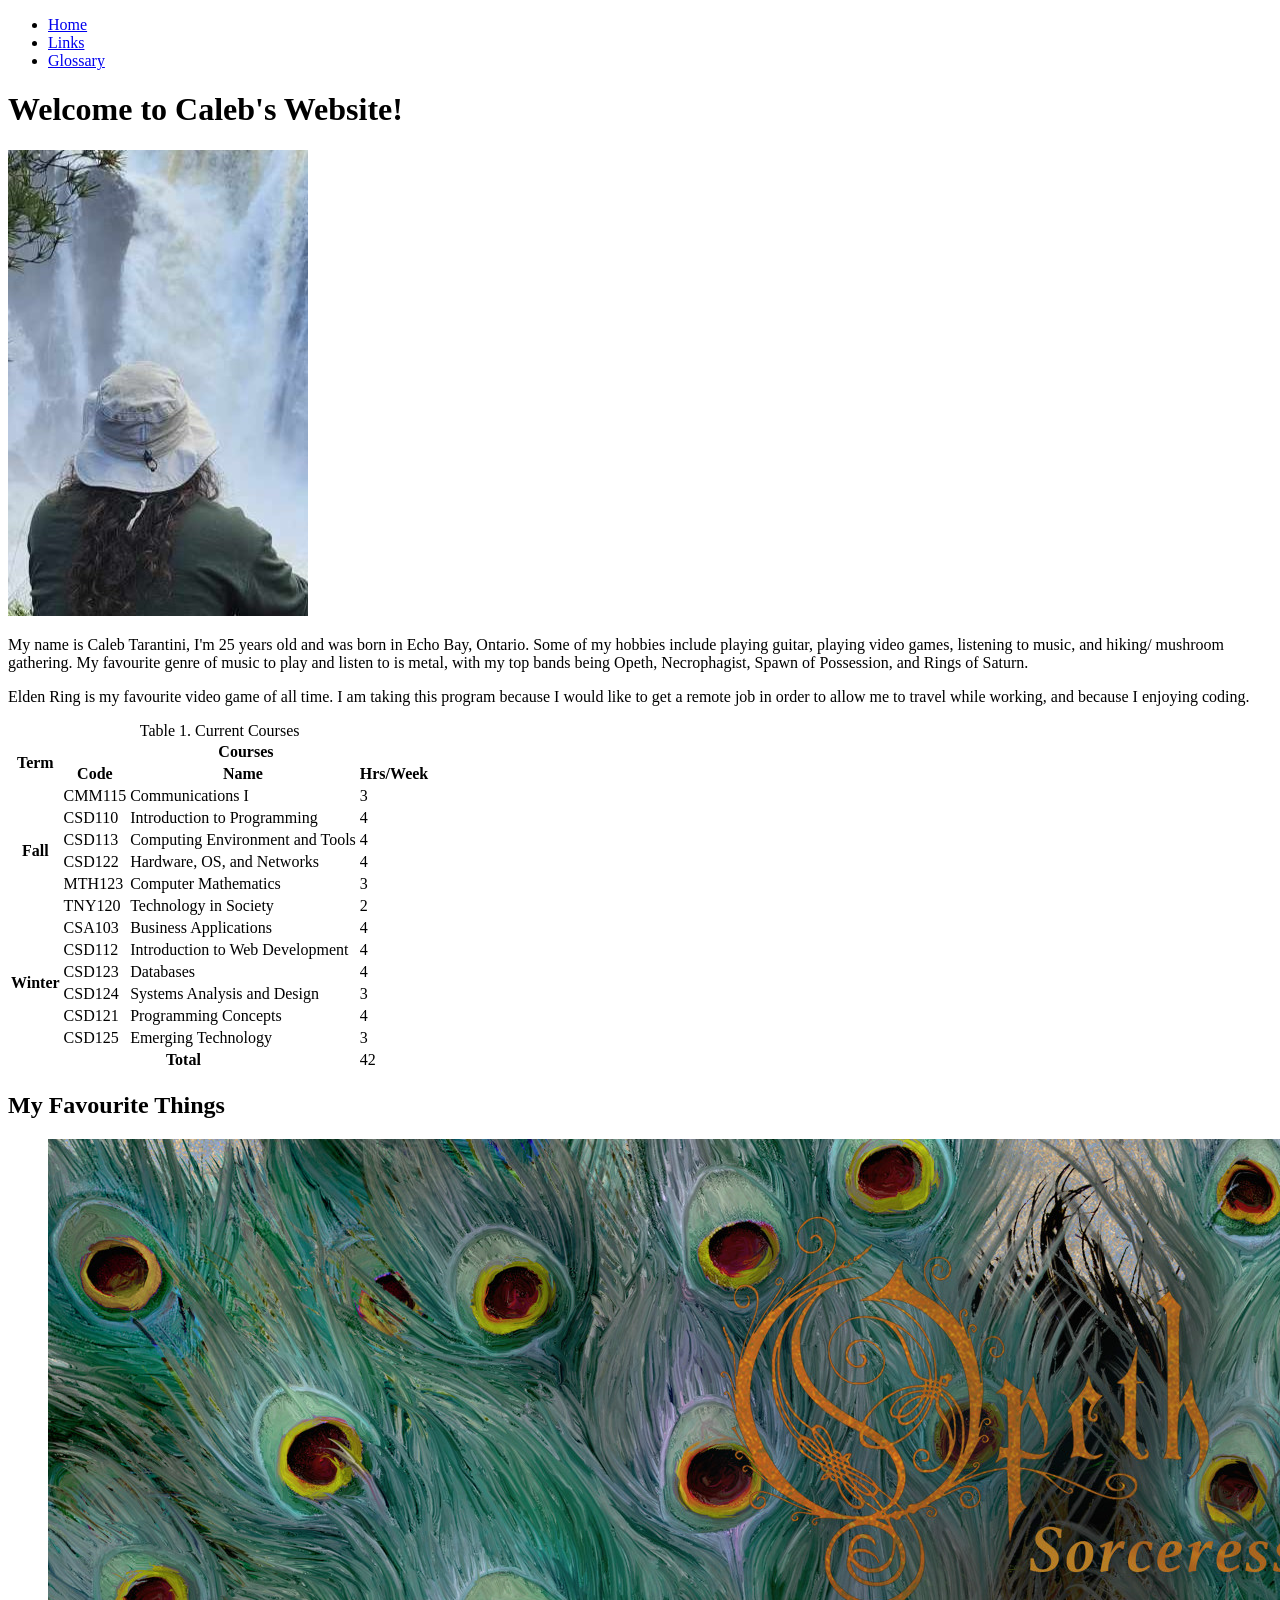
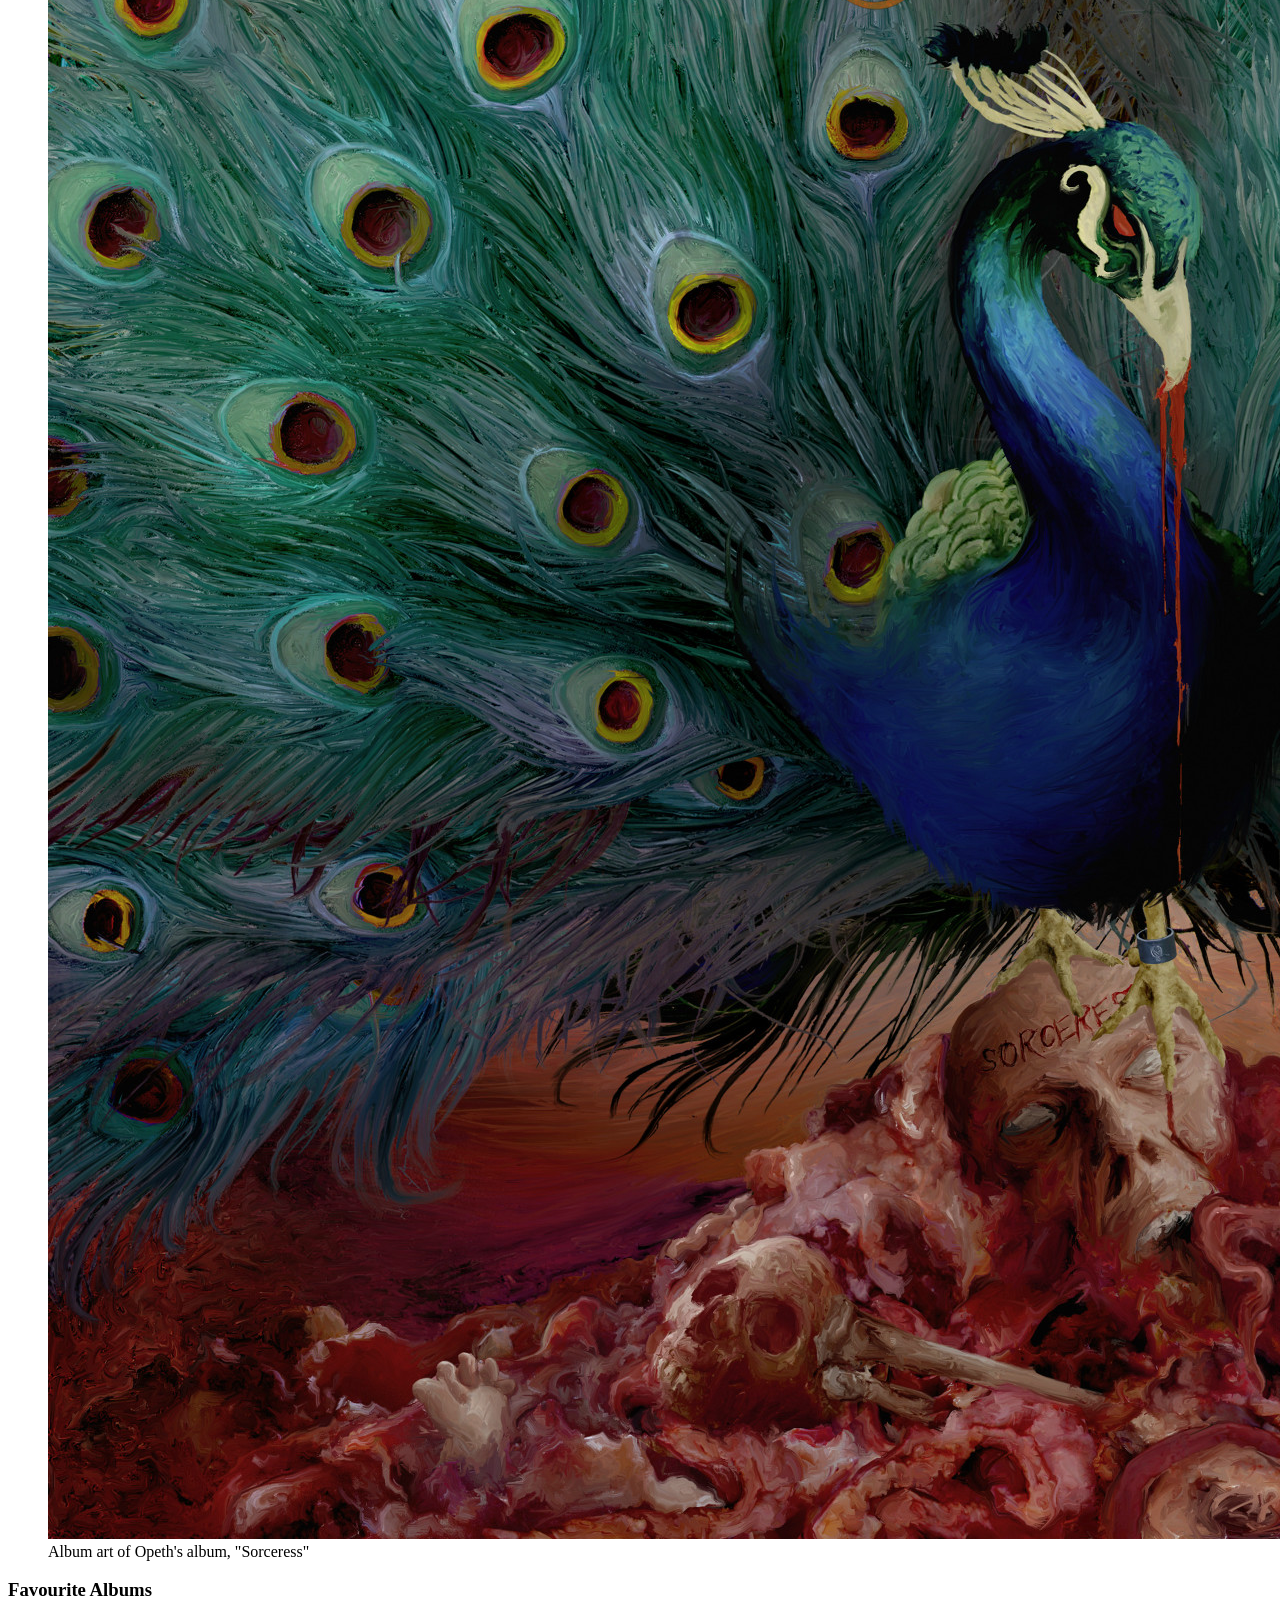
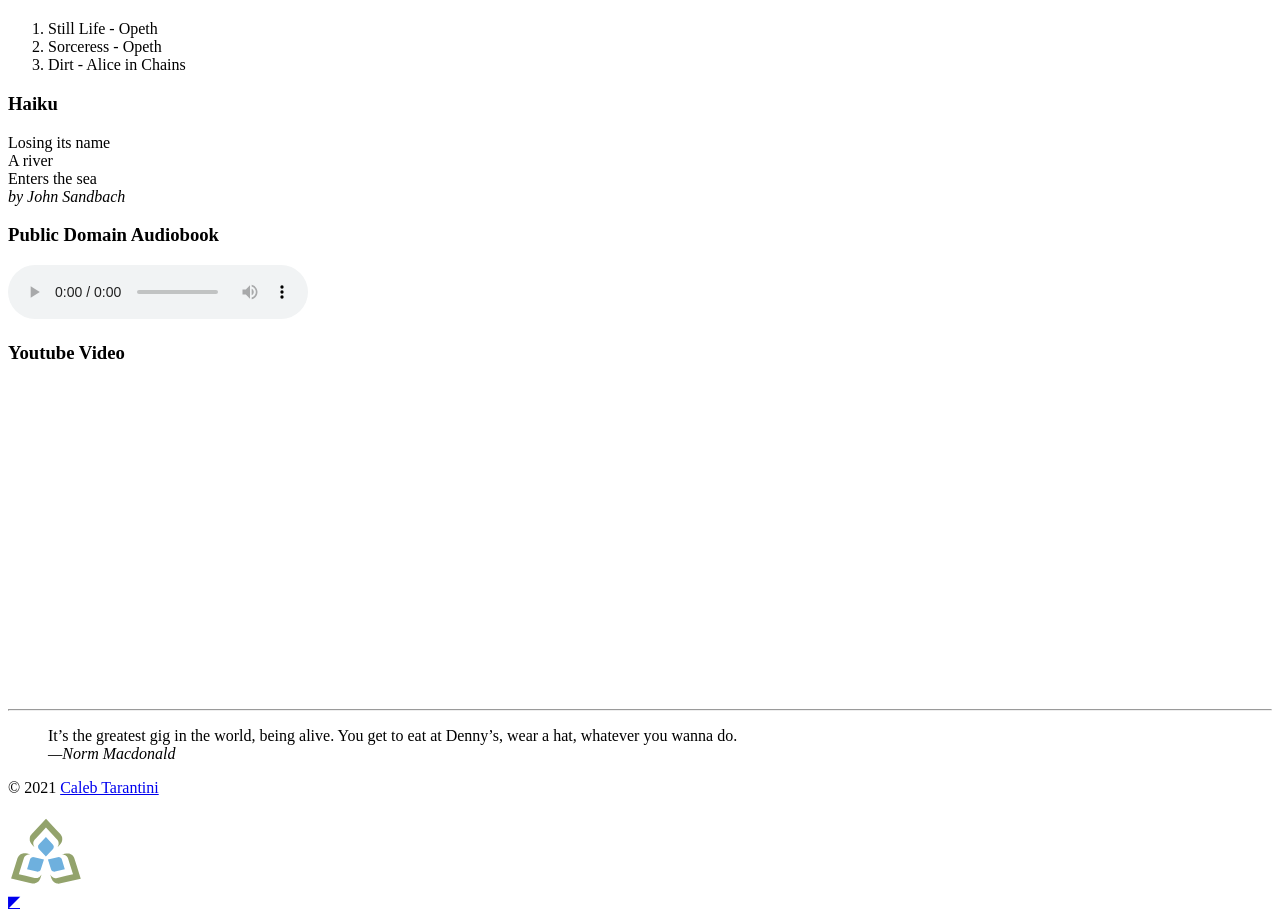
==== site/index.html @ 373f0208 "Lab 4 complete, branch was made off of lab-3 and will be compared to it" ====
<!DOCTYPE html>
<html lang="en">

<head>
    <meta charset="utf-8">
    <meta name="author" content="Caleb Tarantini">
    <meta name="description" content="This is a webpage I designed showing some of my favourite things.">
    <title>CSD112</title>
    <link rel="icon" type="image/png" href="my-favicon/favicon-96x96.png" sizes="96x96" />
    <link rel="icon" type="image/svg+xml" href="my-favicon/favicon.svg" />
    <link rel="shortcut icon" href="my-favicon/favicon.ico" />
    <link rel="icon" type="image/x-icon" href="my-favicon/favicon.ico" />
    <link rel="apple-touch-icon" sizes="180x180" href="my-favicon/apple-touch-icon.png" />
    <link rel="manifest" href="my-favicon/site.webmanifest" />
</head>

<body>
    <div class=width-wrap>
        <header id="top">
            <nav>
                <ul>
                    <li><a href="index.html">Home</a></li>
                    <li><a href="links.html">Links</a></li>
                    <li><a href="glossary.html">Glossary</a></li>
                </ul>
            </nav>
        </header>

        <main>

            <h1>Welcome to Caleb's Website!</h1>

            <a href="images/PictureOfMe.jpeg">
                <img src="images/150PThumbnail.jpeg" alt="Image of me at a waterfall 1"
                    sizes="(max-width:500px) 150px, 300px"
                    srcset="images/150PThumbnail.jpeg 150w, images/300PThumbnail.jpeg 300w"
                    alt="Image of me at a waterall 2">
            </a>

            <p>My name is Caleb Tarantini, I'm 25 years old and was born in Echo Bay, Ontario.
                Some of my hobbies include playing guitar, playing video games, listening to music, and hiking/ mushroom
                gathering.
                My favourite genre of music to play and listen to is metal, with my top bands being Opeth, Necrophagist,
                Spawn of Possession, and Rings of Saturn.
            </p>

            <p>Elden Ring is my favourite video game of all time.
                I am taking this program because I would like to get a remote job in order to allow me to travel while
                working, and because I enjoying coding.
            </p>
            <!--Found Me!-->

            <table>
                <caption>Table 1. Current Courses</caption>
                <thead>
                    <tr>
                        <th scope="col" rowspan="2">Term</th>
                        <th scope="colgroup" colspan="3">Courses</th>
                    </tr>
                    <tr>
                        <th scope="col">Code</th>
                        <th scope="col">Name</th>
                        <th scope="col">Hrs/Week</th>
                    </tr>
                </thead>
                <tbody>
                    <tr>
                        <th scope="rowgroup" rowspan="6">Fall</th>
                        <td>CMM115</td>
                        <td>Communications I</td>
                        <td>3</td>
                    </tr>
                    <tr>
                        <td>CSD110</td>
                        <td>Introduction to Programming</td>
                        <td>4</td>
                    </tr>
                    <tr>
                        <td>CSD113</td>
                        <td>Computing Environment and Tools</td>
                        <td>4</td>
                    </tr>
                    <tr>
                        <td>CSD122</td>
                        <td>Hardware, OS, and Networks</td>
                        <td>4</td>
                    </tr>
                    <tr>
                        <td>MTH123</td>
                        <td>Computer Mathematics</td>
                        <td>3</td>
                    </tr>
                    <tr>
                        <td>TNY120</td>
                        <td>Technology in Society</td>
                        <td>2</td>
                    </tr>
                    <tr>
                        <th scope="rowgroup" rowspan="6">Winter</th>
                        <td>CSA103</td>
                        <td>Business Applications</td>
                        <td>4</td>
                    </tr>
                    <tr>
                        <td>CSD112</td>
                        <td>Introduction to Web Development</td>
                        <td>4</td>
                    </tr>
                    <tr>
                        <td>CSD123</td>
                        <td>Databases</td>
                        <td>4</td>
                    </tr>
                    <tr>
                        <td>CSD124</td>
                        <td>Systems Analysis and Design</td>
                        <td>3</td>
                    </tr>
                    <tr>
                        <td>CSD121</td>
                        <td>Programming Concepts</td>
                        <td>4</td>
                    </tr>
                    <tr>
                        <td>CSD125</td>
                        <td>Emerging Technology</td>
                        <td>3</td>
                    </tr>
                </tbody>

                <tfoot>
                    <tr>
                        <th colspan="3">Total</th>
                        <td>42</td>
                    </tr>
                </tfoot>

            </table>

            <h2>My Favourite Things</h2>

            <figure>
                <a href="https://www.opeth.com/releases/albums">
                    <img src="images/logo.jpg" alt="Sorceress album by Opeth" />
                </a>
                <figcaption>
                    Album art of Opeth's album, "Sorceress"
                </figcaption>
            </figure>

            <h3>Favourite Albums</h3>

            <ol>
                <li>Still Life - Opeth</li>
                <li>Sorceress - Opeth</li>
                <li>Dirt - Alice in Chains</li>
            </ol>

            <h3>Haiku</h3>

            <p>
                Losing its name<br />
                A river<br />
                Enters the sea<br />
                <cite>
                    by
                    <span class="author">
                        John Sandbach
                    </span>
                </cite>
            </p>

            <h3>Public Domain Audiobook</h3>

            <audio
                src="https://ia600209.us.archive.org/11/items/adventures_sherlock_holmes_rg_librivox/adventuresholmes_01_doyle.mp3"
                controls>
                <a
                    href="https://ia600209.us.archive.org/11/items/adventures_sherlock_holmes_rg_librivox/adventuresholmes_01_doyle.mp3">Adventures
                    of Sherlock Holmes-Download</a>
            </audio>

            <h3>Youtube Video</h3>


            <iframe width="560" height="315" src="https://www.youtube.com/embed/O9wG5jGP32M?si=hKpBeuLl8uztih8H"
                title="YouTube video player" frameborder="0"
                allow="accelerometer; autoplay; clipboard-write; encrypted-media; gyroscope; picture-in-picture; web-share"
                referrerpolicy="strict-origin-when-cross-origin" allowfullscreen>
            </iframe>


        </main>

        <footer>
            <hr />
            <blockquote>It’s the greatest gig in the world, being alive. You get to eat at Denny’s, wear a hat, whatever
                you wanna do.<br />
                <cite>
                    &mdash;<span class="author">Norm Macdonald</span>
                </cite>
            </blockquote>

            <p>&copy; 2021 <a href="mailto:calebtarantini@gmail.com?subject=Message%20from%20CSD112%20Website">Caleb
                    Tarantini</a></p>
            <picture>
                <source type="image/svg+xml" srcset="images/sc-logo/sc-logo.svg">
                <img src="images/sc-logo/sc-logo.png" width="75" alt="Sault College logo 2"
                    srcset="images/sc-logo/sc-logo.png, images/sc-logo/sc-logo_105.png 1.5x, images/sc-logo/sc-logo_140.png 2x"
                    alt="Sault College logo 3">
            </picture>

        </footer>

        <a href="top" title="Back to top">◤</a>

    </div>
</body>

</html>
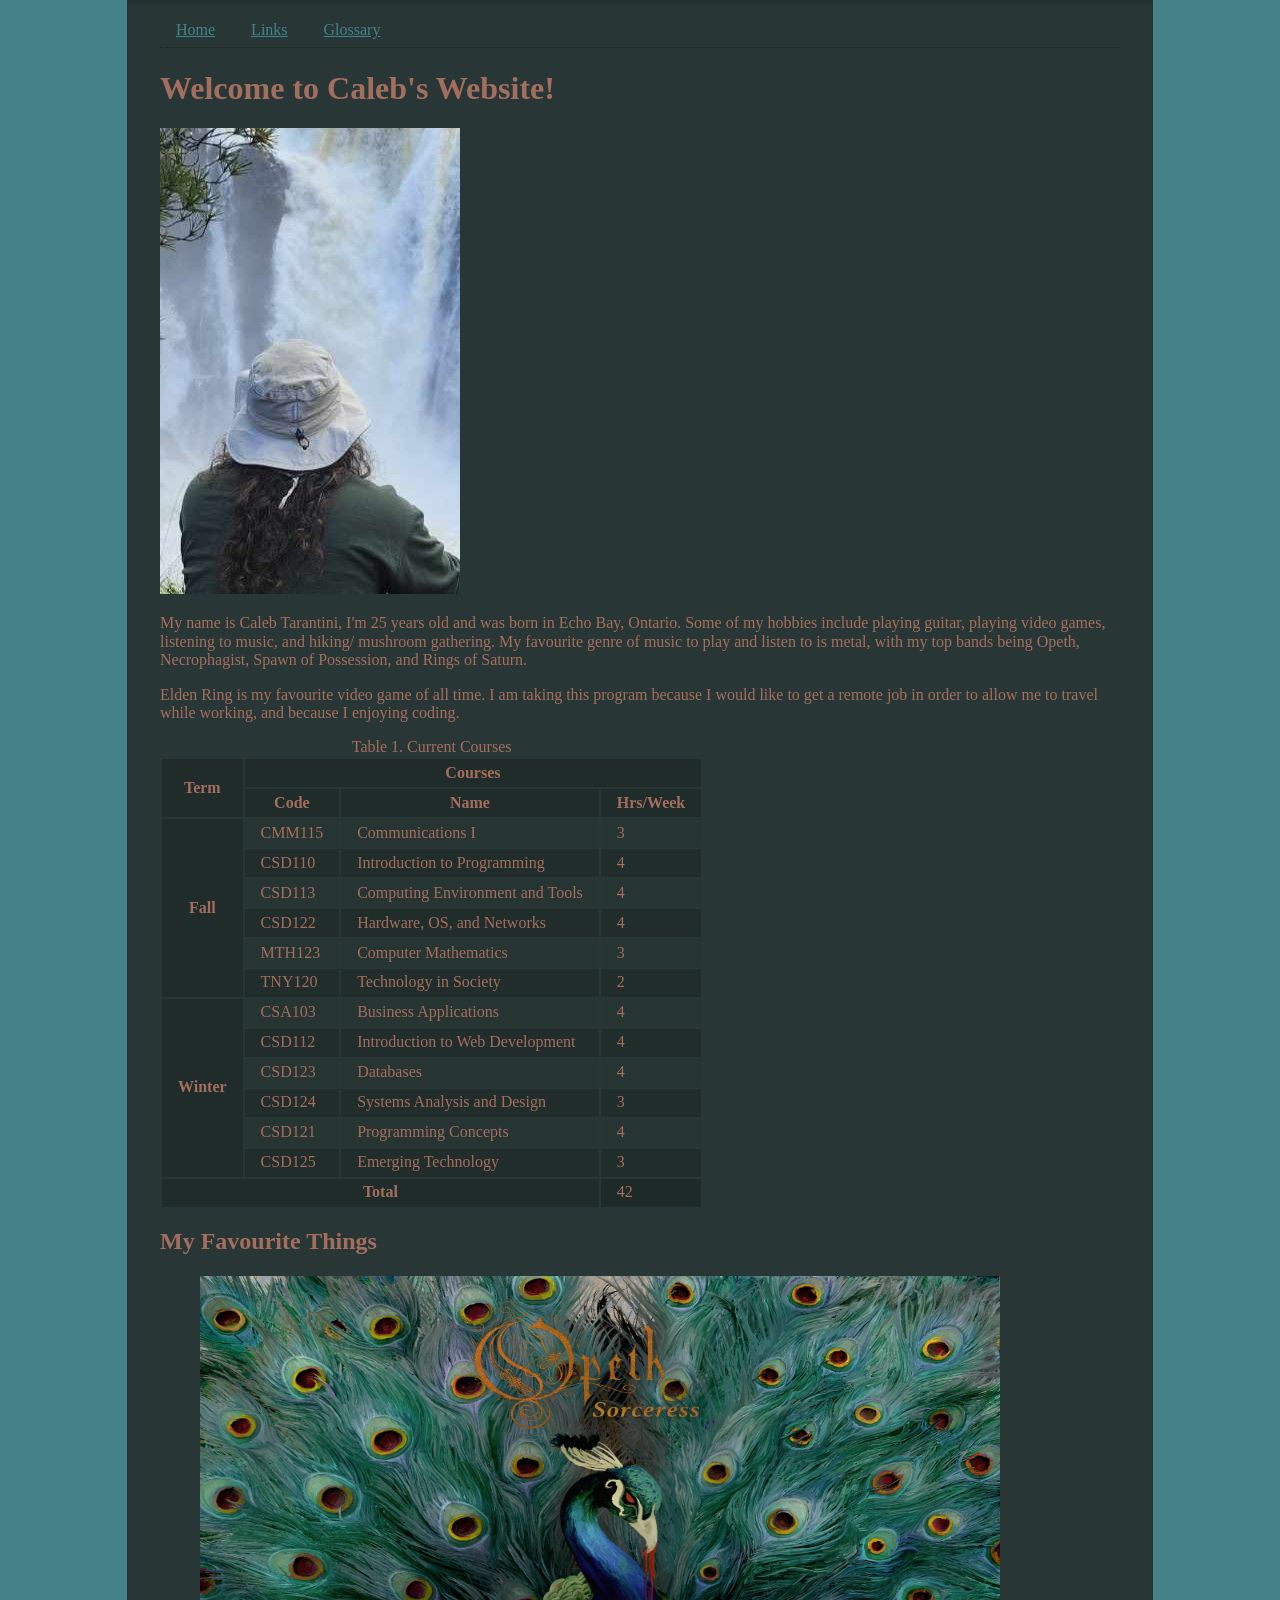
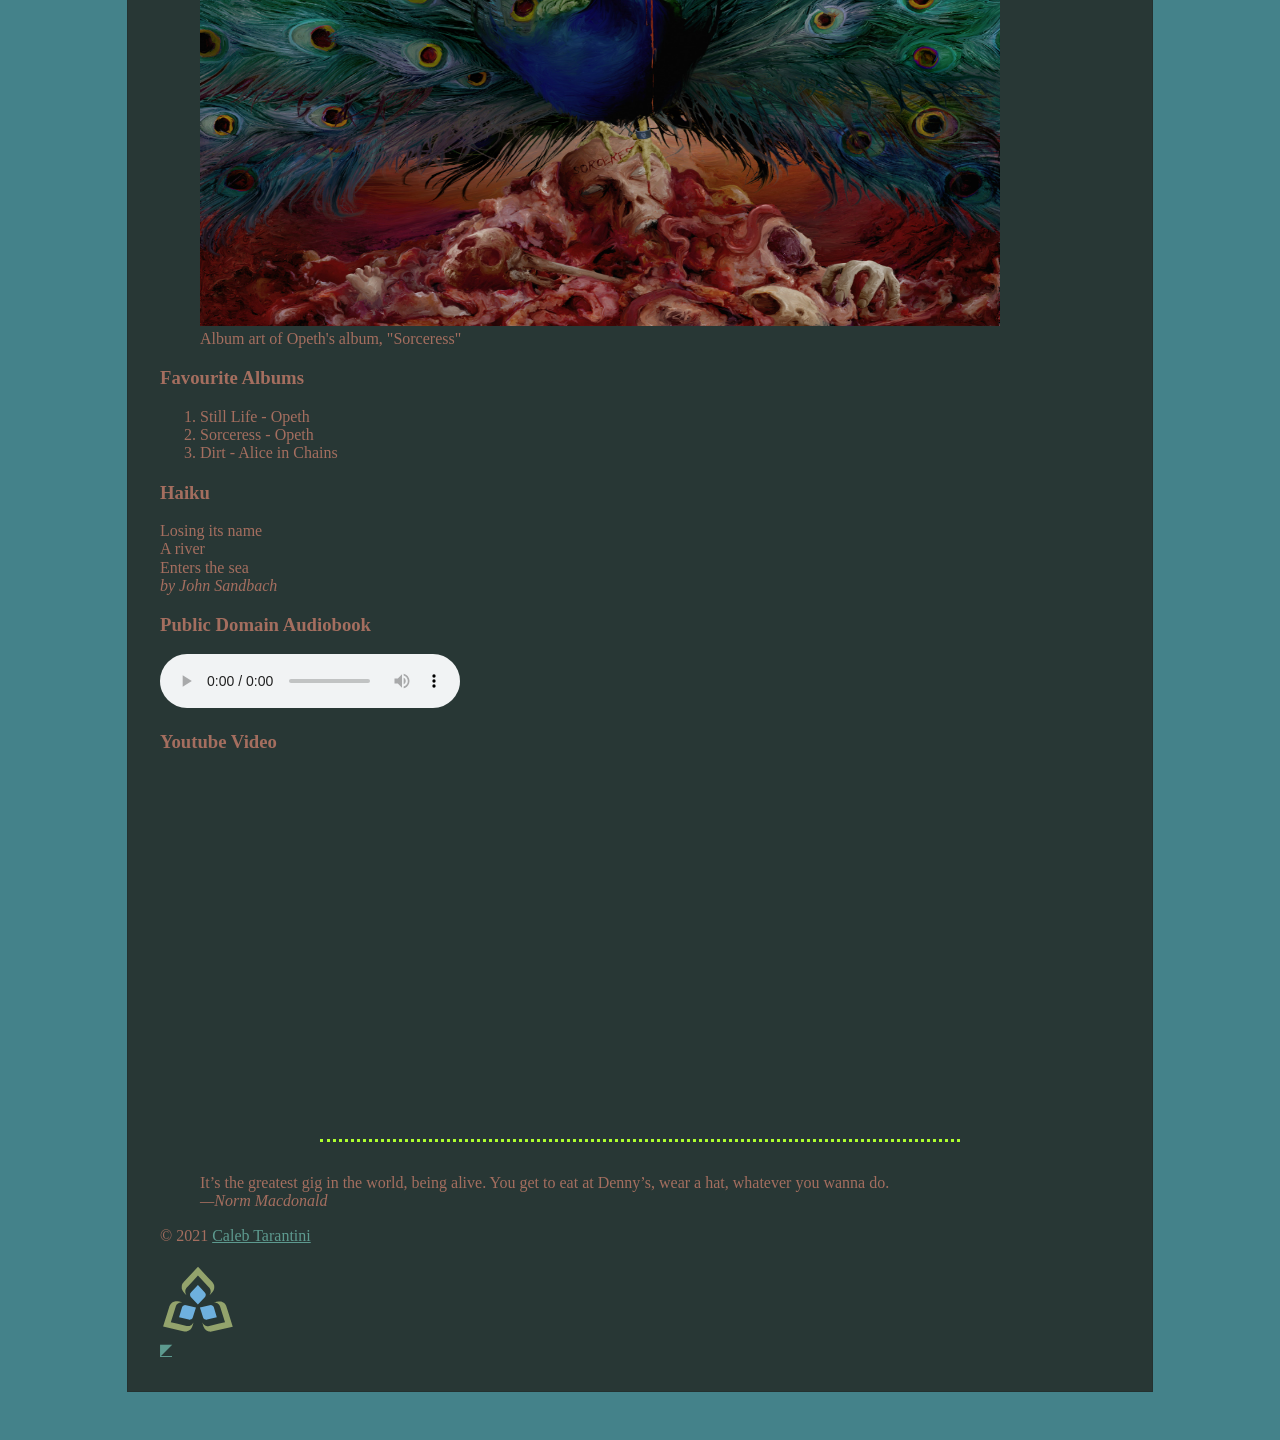
==== commit 5b355b81: "Lab 5 complete, all changes committed" ====
--- a/site/index.html
+++ b/site/index.html
@@ -1,5 +1,6 @@
 <!DOCTYPE html>
 <html lang="en">
+
 
 <head>
     <meta charset="utf-8">
@@ -12,6 +13,8 @@
     <link rel="icon" type="image/x-icon" href="my-favicon/favicon.ico" />
     <link rel="apple-touch-icon" sizes="180x180" href="my-favicon/apple-touch-icon.png" />
     <link rel="manifest" href="my-favicon/site.webmanifest" />
+    <link rel="stylesheet" href="styles/main.css">
+    <link rel="stylesheet" href="styles/normalize.css">
 </head>
 
 <body>
@@ -141,7 +144,7 @@
 
             <figure>
                 <a href="https://www.opeth.com/releases/albums">
-                    <img src="images/logo.jpg" alt="Sorceress album by Opeth" />
+                    <img src="images/logo.jpg" alt="Sorceress album by Opeth" style="width:800px;height:650px" />
                 </a>
                 <figcaption>
                     Album art of Opeth's album, "Sorceress"
@@ -193,7 +196,7 @@
         </main>
 
         <footer>
-            <hr />
+            <hr>
             <blockquote>It’s the greatest gig in the world, being alive. You get to eat at Denny’s, wear a hat, whatever
                 you wanna do.<br />
                 <cite>
--- a/site/styles/main.css
+++ b/site/styles/main.css
@@ -0,0 +1,136 @@
+html {
+    box-sizing: border-box;
+}
+
+#top {
+    border-top: 4px solid rgba(0, 0, 0, 0.1);
+    margin-left: -2em;
+    margin-right: -2em;
+}
+
+#top nav {
+    border-bottom: 1px dotted rgba(0, 0, 0, 0.3);
+    margin-left: 2em;
+    margin-right: 2em;
+}
+
+#top nav ul {
+    margin: 0;
+    padding: 0;
+}
+
+#top nav ul li {
+    display: inline;
+}
+
+#top nav a {
+    border-top: 4px solid transparent;
+    display: inline-block;
+    padding: 1em;
+    padding-bottom: 0.5em;
+    margin-top: -4px;
+}
+
+#top nav a:hover {
+    border-top: 4px solid greenyellow;
+}
+
+.width-wrap {
+    max-width: 960px;
+    margin-left: auto;
+    margin-right: auto;
+    padding-left: 2em;
+    padding-right: 2em;
+    padding-bottom: 2em;
+    margin-bottom: 3em;
+    border: 1px solid rgba(0, 0, 0, 0.1);
+    background-color: #283735;
+    color: #A46E5F;
+}
+
+.width-wrap no-border {
+    border-top: none;
+}
+
+hr {
+    border: none;
+    width: 50vw;
+    min-width: 300px;
+    max-width: 890px;
+    margin-top: 3em;
+    margin-bottom: 2em;
+    border-bottom: 3px dotted greenyellow;
+}
+
+dt:after {
+    content: ":";
+}
+
+body {
+    background-color: #44828a;
+}
+
+a {
+    color: #5D9A8F
+}
+
+header a {
+    color: #44828a;
+}
+
+::selection {
+    background-color: black;
+}
+
+table th {
+    padding-top: 0.3em;
+    padding-bottom: 0.3em;
+    padding-left: 1em;
+    padding-right: 1em;
+}
+
+table td {
+    padding-top: 0.3em;
+    padding-bottom: 0.3em;
+    padding-left: 1em;
+    padding-right: 1em;
+    background-color: rgba(0, 0, 0, 0.05);
+}
+
+table thead {
+    background-color: rgba(0, 0, 0, 0.2);
+}
+
+table tbody th {
+    background-color: rgba(0, 0, 0, 0.2);
+}
+
+table tfoot {
+    background-color: rgba(0, 0, 0, 0.2);
+}
+
+table tbody tr:nth-child(even) {
+    background-color: rgba(0, 0, 0, 0.15);
+}
+
+label {
+    display: block;
+}
+
+fieldset ul li label {
+    display: inline;
+}
+
+#send_button {
+    border: none;
+    padding-top: 1em;
+    padding-bottom: 1em;
+    padding-left: 3em;
+    padding-right: 3em;
+    background-color: bisque;
+    color: firebrick;
+}
+
+input:user-invalid {
+    background-color: red;
+}
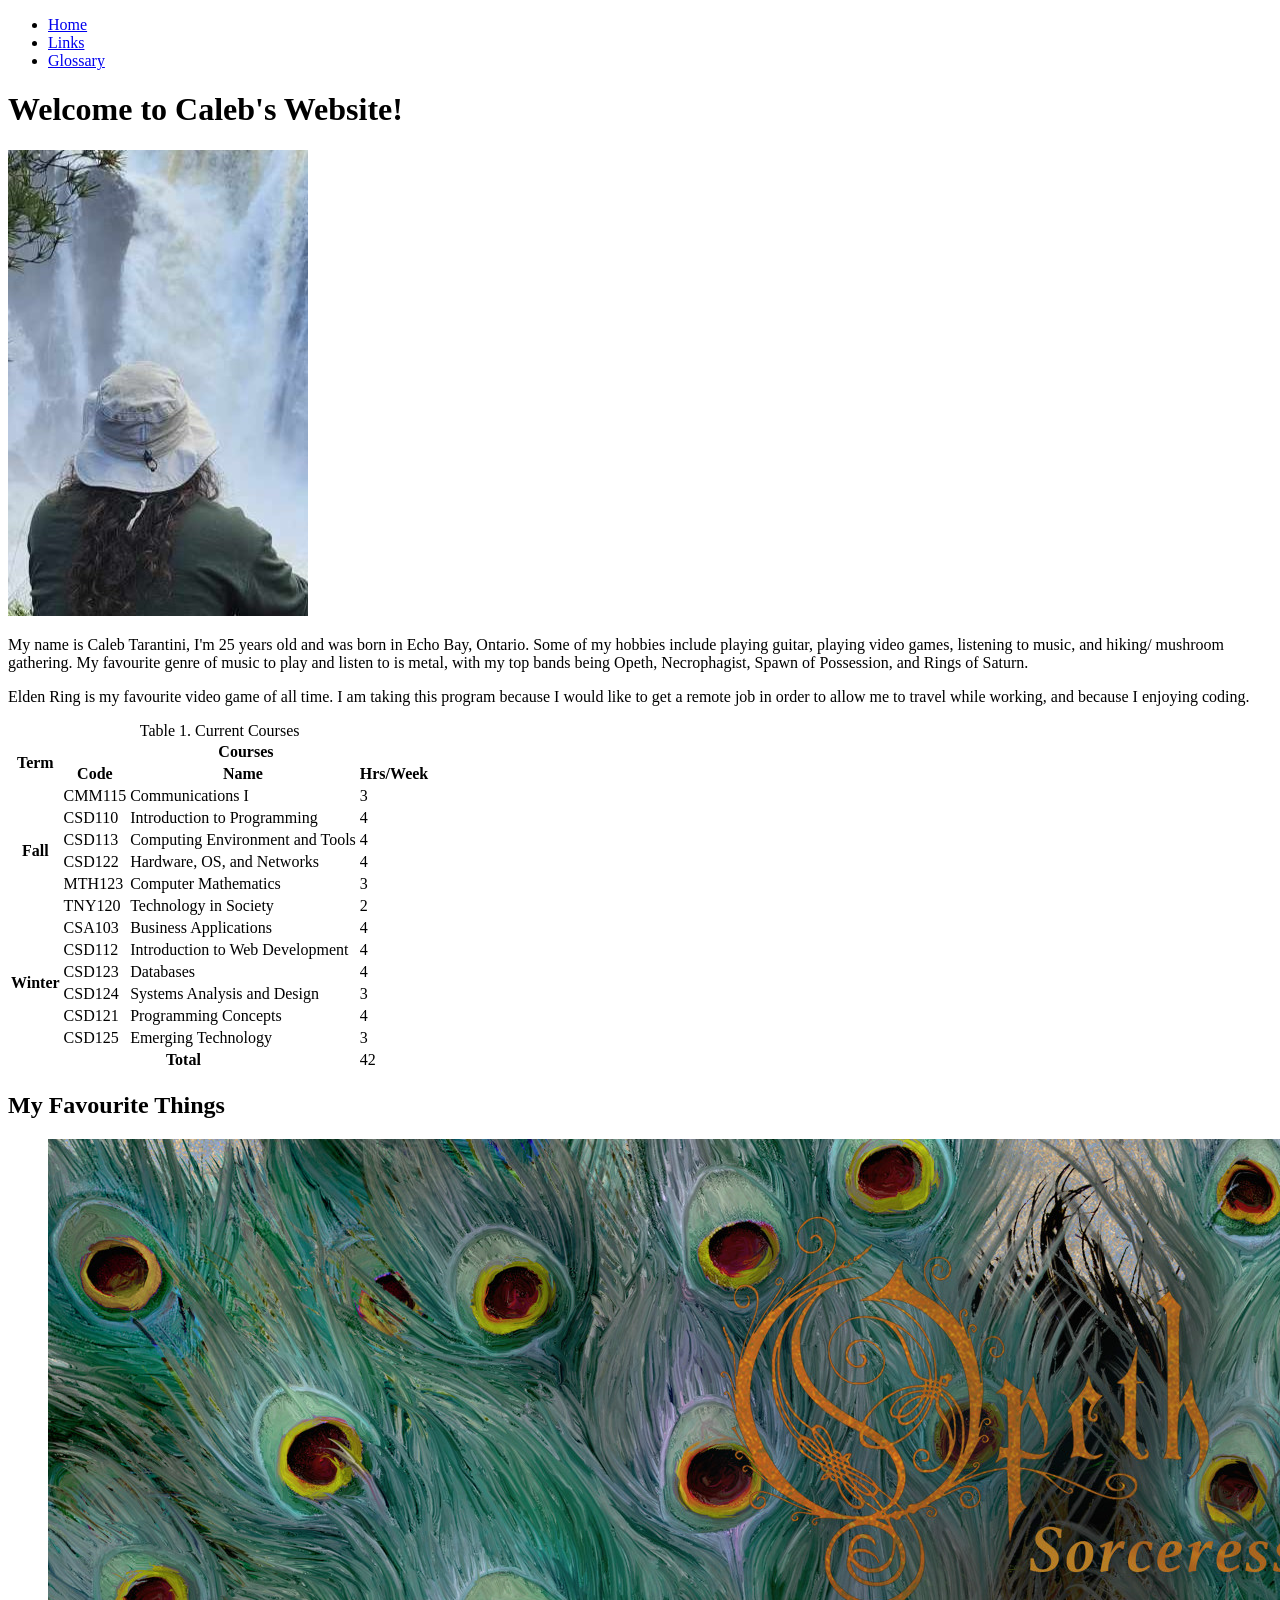
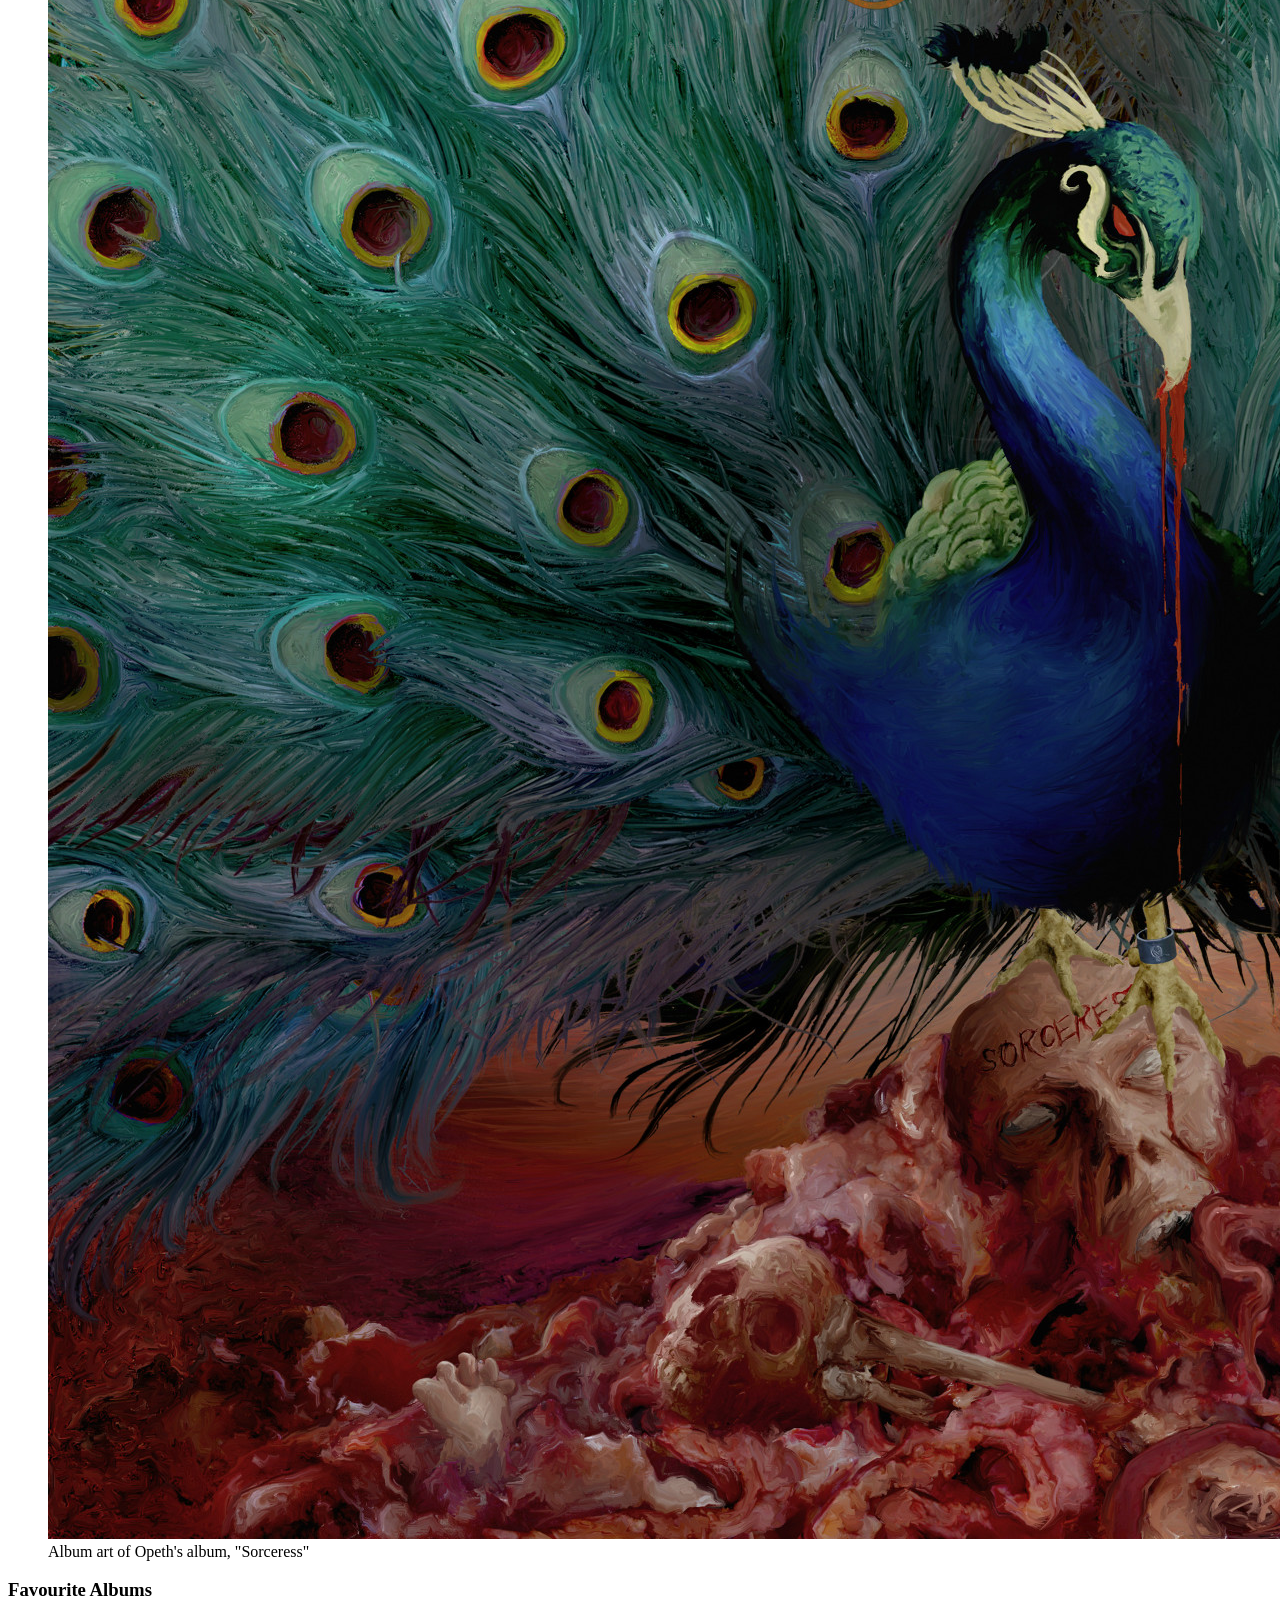
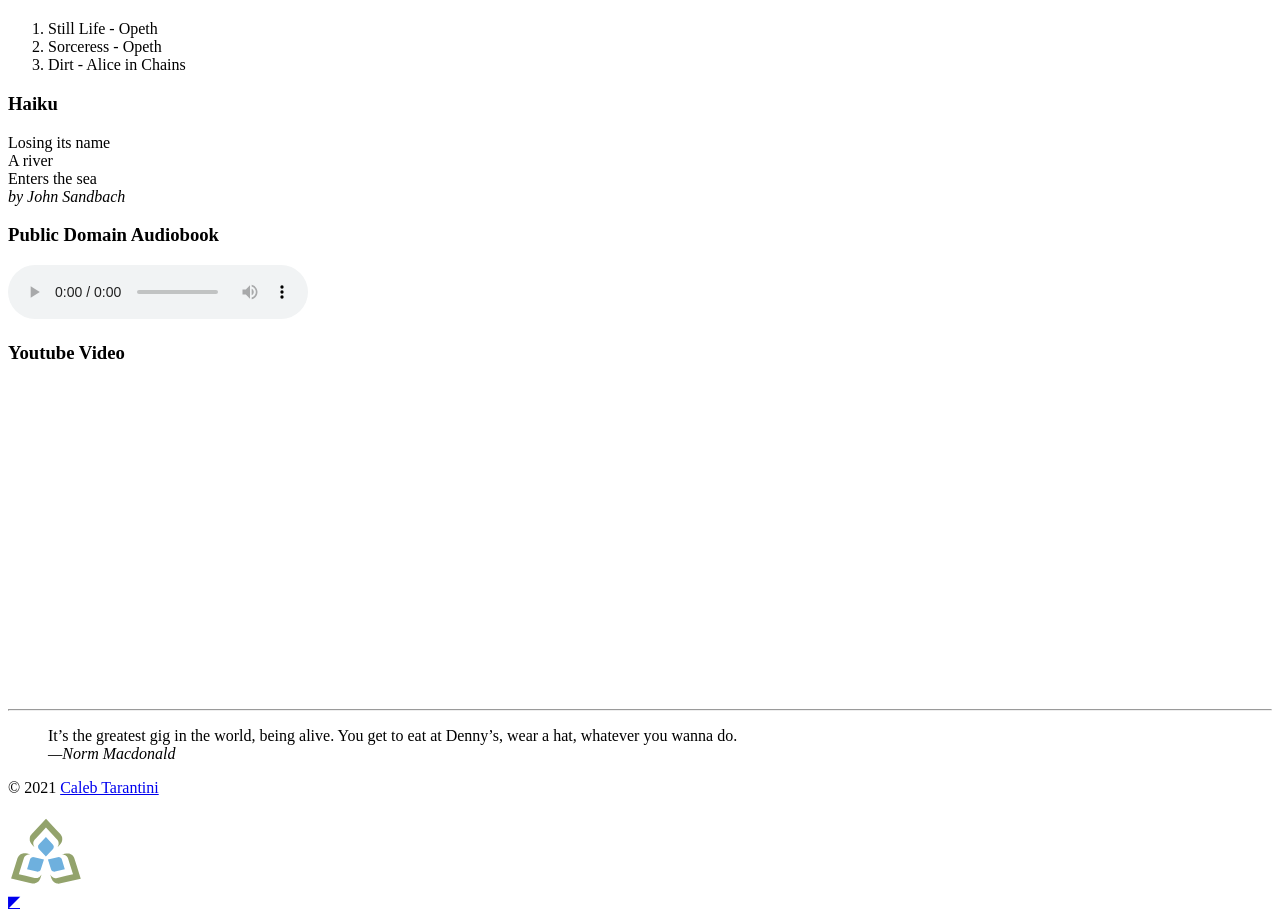
==== commit d6403198: "Lab4 corrections" ====
--- a/site/index.html
+++ b/site/index.html
@@ -1,6 +1,5 @@
 <!DOCTYPE html>
 <html lang="en">
-
 
 <head>
     <meta charset="utf-8">
@@ -13,8 +12,6 @@
     <link rel="icon" type="image/x-icon" href="my-favicon/favicon.ico" />
     <link rel="apple-touch-icon" sizes="180x180" href="my-favicon/apple-touch-icon.png" />
     <link rel="manifest" href="my-favicon/site.webmanifest" />
-    <link rel="stylesheet" href="styles/main.css">
-    <link rel="stylesheet" href="styles/normalize.css">
 </head>
 
 <body>
@@ -53,98 +50,100 @@
             </p>
             <!--Found Me!-->
 
-            <table>
-                <caption>Table 1. Current Courses</caption>
-                <thead>
-                    <tr>
-                        <th scope="col" rowspan="2">Term</th>
-                        <th scope="colgroup" colspan="3">Courses</th>
-                    </tr>
-                    <tr>
-                        <th scope="col">Code</th>
-                        <th scope="col">Name</th>
-                        <th scope="col">Hrs/Week</th>
-                    </tr>
-                </thead>
-                <tbody>
-                    <tr>
-                        <th scope="rowgroup" rowspan="6">Fall</th>
-                        <td>CMM115</td>
-                        <td>Communications I</td>
-                        <td>3</td>
-                    </tr>
-                    <tr>
-                        <td>CSD110</td>
-                        <td>Introduction to Programming</td>
-                        <td>4</td>
-                    </tr>
-                    <tr>
-                        <td>CSD113</td>
-                        <td>Computing Environment and Tools</td>
-                        <td>4</td>
-                    </tr>
-                    <tr>
-                        <td>CSD122</td>
-                        <td>Hardware, OS, and Networks</td>
-                        <td>4</td>
-                    </tr>
-                    <tr>
-                        <td>MTH123</td>
-                        <td>Computer Mathematics</td>
-                        <td>3</td>
-                    </tr>
-                    <tr>
-                        <td>TNY120</td>
-                        <td>Technology in Society</td>
-                        <td>2</td>
-                    </tr>
-                    <tr>
-                        <th scope="rowgroup" rowspan="6">Winter</th>
-                        <td>CSA103</td>
-                        <td>Business Applications</td>
-                        <td>4</td>
-                    </tr>
-                    <tr>
-                        <td>CSD112</td>
-                        <td>Introduction to Web Development</td>
-                        <td>4</td>
-                    </tr>
-                    <tr>
-                        <td>CSD123</td>
-                        <td>Databases</td>
-                        <td>4</td>
-                    </tr>
-                    <tr>
-                        <td>CSD124</td>
-                        <td>Systems Analysis and Design</td>
-                        <td>3</td>
-                    </tr>
-                    <tr>
-                        <td>CSD121</td>
-                        <td>Programming Concepts</td>
-                        <td>4</td>
-                    </tr>
-                    <tr>
-                        <td>CSD125</td>
-                        <td>Emerging Technology</td>
-                        <td>3</td>
-                    </tr>
-                </tbody>
-
-                <tfoot>
-                    <tr>
-                        <th colspan="3">Total</th>
-                        <td>42</td>
-                    </tr>
-                </tfoot>
-
-            </table>
+            <div id="making-a-table">
+                <table>
+                    <caption>Table 1. Current Courses</caption>
+                    <thead>
+                        <tr>
+                            <th scope="col" rowspan="2">Term</th>
+                            <th scope="colgroup" colspan="3">Courses</th>
+                        </tr>
+                        <tr>
+                            <th scope="col">Code</th>
+                            <th scope="col">Name</th>
+                            <th scope="col">Hrs/Week</th>
+                        </tr>
+                    </thead>
+                    <tbody>
+                        <tr>
+                            <th scope="rowgroup" rowspan="6">Fall</th>
+                            <td>CMM115</td>
+                            <td>Communications I</td>
+                            <td>3</td>
+                        </tr>
+                        <tr>
+                            <td>CSD110</td>
+                            <td>Introduction to Programming</td>
+                            <td>4</td>
+                        </tr>
+                        <tr>
+                            <td>CSD113</td>
+                            <td>Computing Environment and Tools</td>
+                            <td>4</td>
+                        </tr>
+                        <tr>
+                            <td>CSD122</td>
+                            <td>Hardware, OS, and Networks</td>
+                            <td>4</td>
+                        </tr>
+                        <tr>
+                            <td>MTH123</td>
+                            <td>Computer Mathematics</td>
+                            <td>3</td>
+                        </tr>
+                        <tr>
+                            <td>TNY120</td>
+                            <td>Technology in Society</td>
+                            <td>2</td>
+                        </tr>
+                        <tr>
+                            <th scope="rowgroup" rowspan="6">Winter</th>
+                            <td>CSA103</td>
+                            <td>Business Applications</td>
+                            <td>4</td>
+                        </tr>
+                        <tr>
+                            <td>CSD112</td>
+                            <td>Introduction to Web Development</td>
+                            <td>4</td>
+                        </tr>
+                        <tr>
+                            <td>CSD123</td>
+                            <td>Databases</td>
+                            <td>4</td>
+                        </tr>
+                        <tr>
+                            <td>CSD124</td>
+                            <td>Systems Analysis and Design</td>
+                            <td>3</td>
+                        </tr>
+                        <tr>
+                            <td>CSD121</td>
+                            <td>Programming Concepts</td>
+                            <td>4</td>
+                        </tr>
+                        <tr>
+                            <td>CSD125</td>
+                            <td>Emerging Technology</td>
+                            <td>3</td>
+                        </tr>
+                    </tbody>
+
+                    <tfoot>
+                        <tr>
+                            <th colspan="3">Total</th>
+                            <td>42</td>
+                        </tr>
+                    </tfoot>
+
+                </table>
+            </div>
 
             <h2>My Favourite Things</h2>
 
             <figure>
                 <a href="https://www.opeth.com/releases/albums">
-                    <img src="images/logo.jpg" alt="Sorceress album by Opeth" style="width:800px;height:650px" />
+                    <img src="images/logo.jpg" alt="Sorceress album by Opeth" />
                 </a>
                 <figcaption>
                     Album art of Opeth's album, "Sorceress"
@@ -196,7 +195,7 @@
         </main>
 
         <footer>
-            <hr>
+            <hr />
             <blockquote>It’s the greatest gig in the world, being alive. You get to eat at Denny’s, wear a hat, whatever
                 you wanna do.<br />
                 <cite>
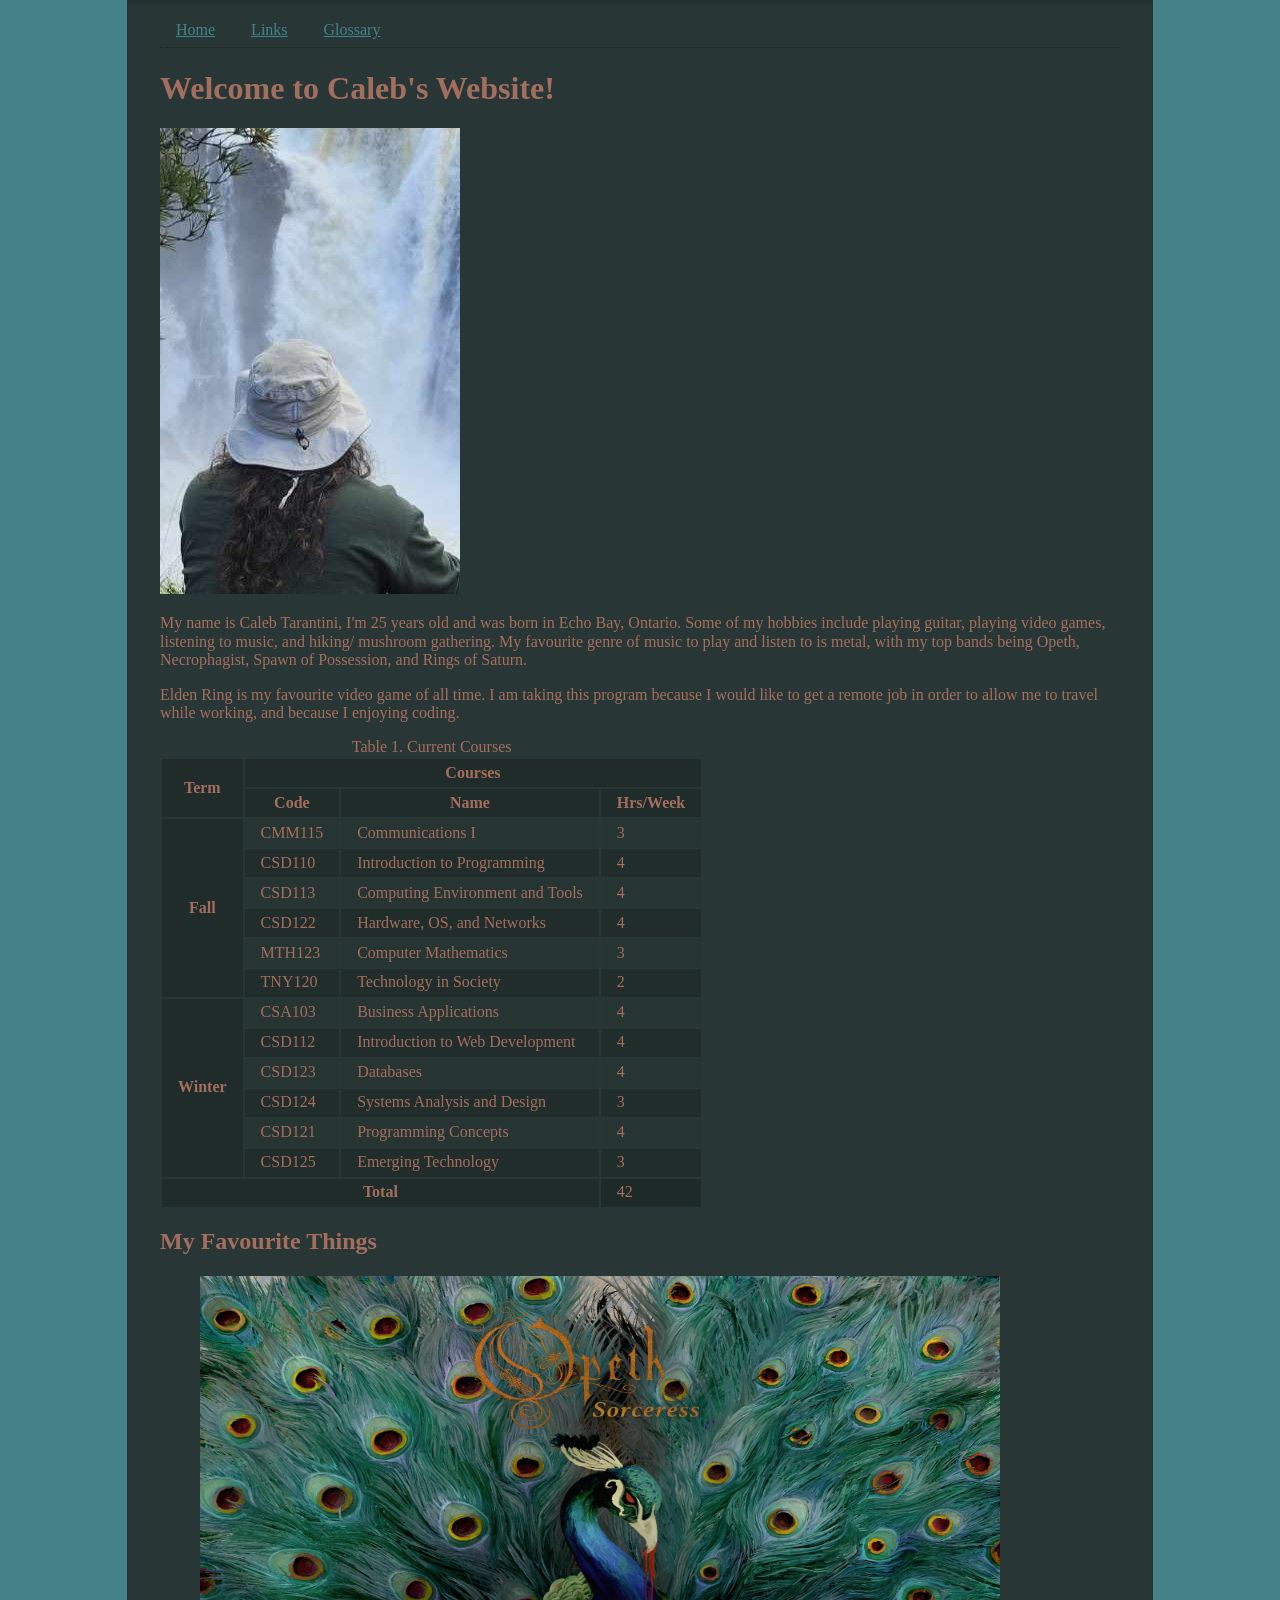
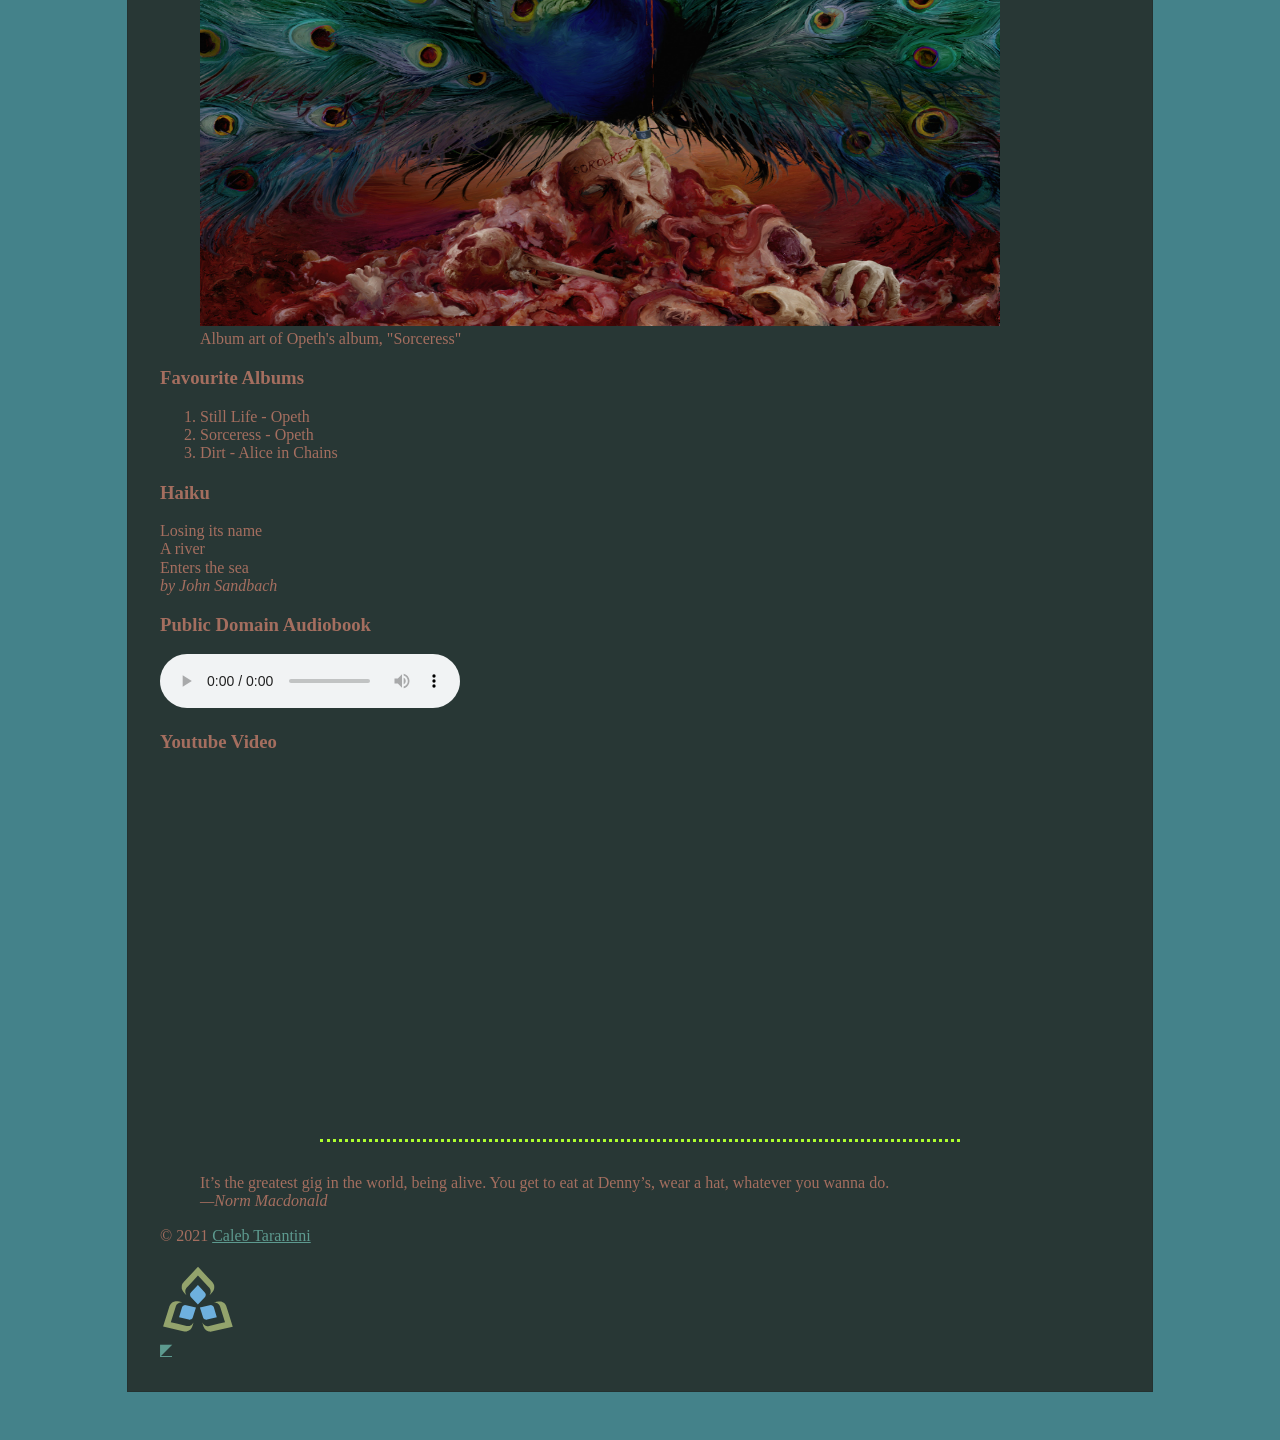
==== commit 3341d35b: "Merge pull request #5 from Lvl99Coding/lab-4 Lab4 corrections into lab 5" ====
--- a/site/index.html
+++ b/site/index.html
@@ -1,5 +1,6 @@
 <!DOCTYPE html>
 <html lang="en">
+
 
 <head>
     <meta charset="utf-8">
@@ -12,6 +13,8 @@
     <link rel="icon" type="image/x-icon" href="my-favicon/favicon.ico" />
     <link rel="apple-touch-icon" sizes="180x180" href="my-favicon/apple-touch-icon.png" />
     <link rel="manifest" href="my-favicon/site.webmanifest" />
+    <link rel="stylesheet" href="styles/normalize.css">
+    <link rel="stylesheet" href="styles/main.css">
 </head>
 
 <body>
@@ -143,7 +146,7 @@
 
             <figure>
                 <a href="https://www.opeth.com/releases/albums">
-                    <img src="images/logo.jpg" alt="Sorceress album by Opeth" />
+                    <img src="images/logo.jpg" alt="Sorceress album by Opeth" style="width:800px;height:650px" />
                 </a>
                 <figcaption>
                     Album art of Opeth's album, "Sorceress"
@@ -195,7 +198,7 @@
         </main>
 
         <footer>
-            <hr />
+            <hr>
             <blockquote>It’s the greatest gig in the world, being alive. You get to eat at Denny’s, wear a hat, whatever
                 you wanna do.<br />
                 <cite>
--- a/site/styles/main.css
+++ b/site/styles/main.css
@@ -0,0 +1,136 @@
+html {
+    box-sizing: border-box;
+}
+
+#top {
+    border-top: 4px solid rgba(0, 0, 0, 0.1);
+    margin-left: -2em;
+    margin-right: -2em;
+}
+
+#top nav {
+    border-bottom: 1px dotted rgba(0, 0, 0, 0.3);
+    margin-left: 2em;
+    margin-right: 2em;
+}
+
+#top nav ul {
+    margin: 0;
+    padding: 0;
+}
+
+#top nav ul li {
+    display: inline;
+}
+
+#top nav a {
+    border-top: 4px solid transparent;
+    display: inline-block;
+    padding: 1em;
+    padding-bottom: 0.5em;
+    margin-top: -4px;
+}
+
+#top nav a:hover {
+    border-top: 4px solid greenyellow;
+}
+
+.width-wrap {
+    max-width: 960px;
+    margin-left: auto;
+    margin-right: auto;
+    padding-left: 2em;
+    padding-right: 2em;
+    padding-bottom: 2em;
+    margin-bottom: 3em;
+    border: 1px solid rgba(0, 0, 0, 0.1);
+    background-color: #283735;
+    color: #A46E5F;
+}
+
+.width-wrap no-border {
+    border-top: none;
+}
+
+hr {
+    border: none;
+    width: 50vw;
+    min-width: 300px;
+    max-width: 890px;
+    margin-top: 3em;
+    margin-bottom: 2em;
+    border-bottom: 3px dotted greenyellow;
+}
+
+dt:after {
+    content: ":";
+}
+
+body {
+    background-color: #44828a;
+}
+
+a {
+    color: #5D9A8F
+}
+
+header a {
+    color: #44828a;
+}
+
+::selection {
+    background-color: black;
+}
+
+table th {
+    padding-top: 0.3em;
+    padding-bottom: 0.3em;
+    padding-left: 1em;
+    padding-right: 1em;
+}
+
+table td {
+    padding-top: 0.3em;
+    padding-bottom: 0.3em;
+    padding-left: 1em;
+    padding-right: 1em;
+    background-color: rgba(0, 0, 0, 0.05);
+}
+
+table thead {
+    background-color: rgba(0, 0, 0, 0.2);
+}
+
+table tbody th {
+    background-color: rgba(0, 0, 0, 0.2);
+}
+
+table tfoot {
+    background-color: rgba(0, 0, 0, 0.2);
+}
+
+table tbody tr:nth-child(even) {
+    background-color: rgba(0, 0, 0, 0.15);
+}
+
+label {
+    display: block;
+}
+
+fieldset ul li label {
+    display: inline;
+}
+
+#send_button {
+    border: none;
+    padding-top: 1em;
+    padding-bottom: 1em;
+    padding-left: 3em;
+    padding-right: 3em;
+    background-color: bisque;
+    color: firebrick;
+}
+
+input:user-invalid {
+    background-color: red;
+}
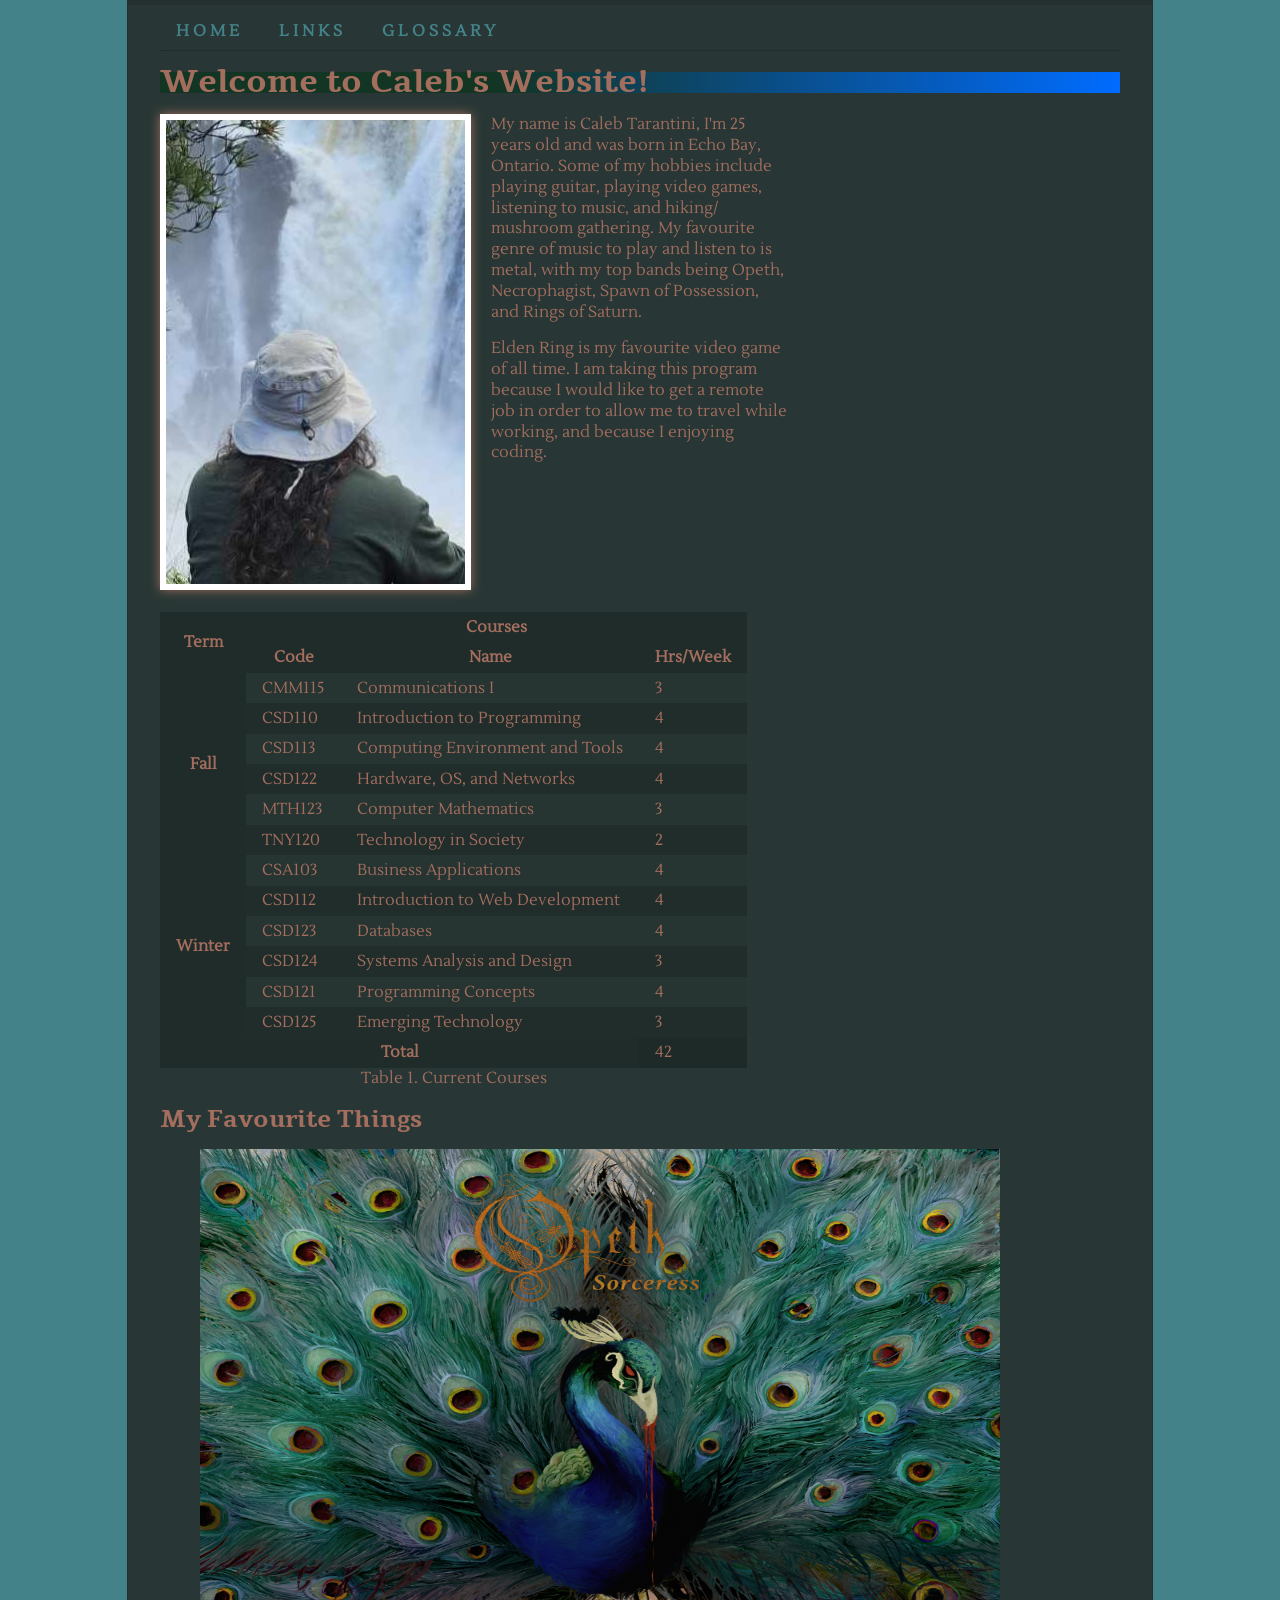
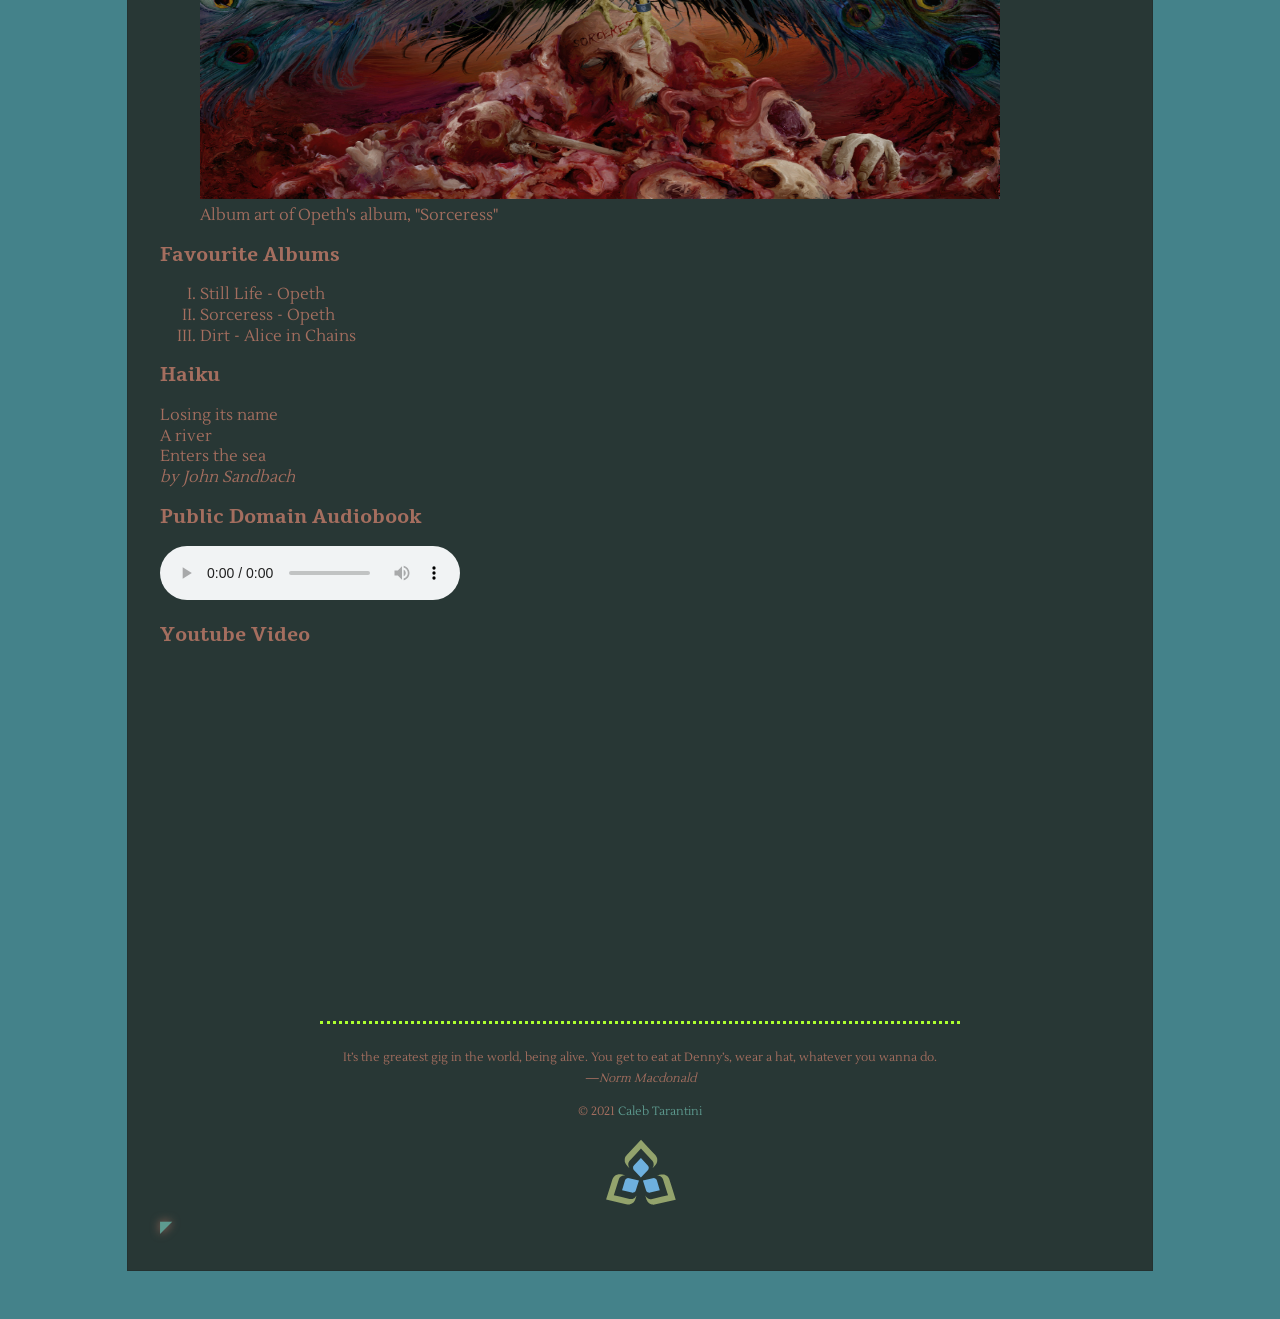
==== commit 7b7c0099: "Lab 6 complete, committing all changes" ====
--- a/site/index.html
+++ b/site/index.html
@@ -15,6 +15,13 @@
     <link rel="manifest" href="my-favicon/site.webmanifest" />
     <link rel="stylesheet" href="styles/normalize.css">
     <link rel="stylesheet" href="styles/main.css">
+    <link rel="preconnect" href="https://fonts.googleapis.com">
+    <link rel="preconnect" href="https://fonts.gstatic.com" crossorigin>
+    <link href="https://fonts.googleapis.com/css2?family=Lustria&display=swap" rel="stylesheet">
+    <link rel="preconnect" href="https://fonts.googleapis.com">
+    <link rel="preconnect" href="https://fonts.gstatic.com" crossorigin>
+    <link href="https://fonts.googleapis.com/css2?family=Lustria&family=Tienne:wght@400;700;900&display=swap"
+        rel="stylesheet">
 </head>
 
 <body>
@@ -32,116 +39,119 @@
         <main>
 
             <h1>Welcome to Caleb's Website!</h1>
-
-            <a href="images/PictureOfMe.jpeg">
-                <img src="images/150PThumbnail.jpeg" alt="Image of me at a waterfall 1"
-                    sizes="(max-width:500px) 150px, 300px"
-                    srcset="images/150PThumbnail.jpeg 150w, images/300PThumbnail.jpeg 300w"
-                    alt="Image of me at a waterall 2">
-            </a>
-
-            <p>My name is Caleb Tarantini, I'm 25 years old and was born in Echo Bay, Ontario.
-                Some of my hobbies include playing guitar, playing video games, listening to music, and hiking/ mushroom
-                gathering.
-                My favourite genre of music to play and listen to is metal, with my top bands being Opeth, Necrophagist,
-                Spawn of Possession, and Rings of Saturn.
-            </p>
-
-            <p>Elden Ring is my favourite video game of all time.
-                I am taking this program because I would like to get a remote job in order to allow me to travel while
-                working, and because I enjoying coding.
-            </p>
-            <!--Found Me!-->
-
-            <div id="making-a-table">
-                <table>
-                    <caption>Table 1. Current Courses</caption>
-                    <thead>
-                        <tr>
-                            <th scope="col" rowspan="2">Term</th>
-                            <th scope="colgroup" colspan="3">Courses</th>
-                        </tr>
-                        <tr>
-                            <th scope="col">Code</th>
-                            <th scope="col">Name</th>
-                            <th scope="col">Hrs/Week</th>
-                        </tr>
-                    </thead>
-                    <tbody>
-                        <tr>
-                            <th scope="rowgroup" rowspan="6">Fall</th>
-                            <td>CMM115</td>
-                            <td>Communications I</td>
-                            <td>3</td>
-                        </tr>
-                        <tr>
-                            <td>CSD110</td>
-                            <td>Introduction to Programming</td>
-                            <td>4</td>
-                        </tr>
-                        <tr>
-                            <td>CSD113</td>
-                            <td>Computing Environment and Tools</td>
-                            <td>4</td>
-                        </tr>
-                        <tr>
-                            <td>CSD122</td>
-                            <td>Hardware, OS, and Networks</td>
-                            <td>4</td>
-                        </tr>
-                        <tr>
-                            <td>MTH123</td>
-                            <td>Computer Mathematics</td>
-                            <td>3</td>
-                        </tr>
-                        <tr>
-                            <td>TNY120</td>
-                            <td>Technology in Society</td>
-                            <td>2</td>
-                        </tr>
-                        <tr>
-                            <th scope="rowgroup" rowspan="6">Winter</th>
-                            <td>CSA103</td>
-                            <td>Business Applications</td>
-                            <td>4</td>
-                        </tr>
-                        <tr>
-                            <td>CSD112</td>
-                            <td>Introduction to Web Development</td>
-                            <td>4</td>
-                        </tr>
-                        <tr>
-                            <td>CSD123</td>
-                            <td>Databases</td>
-                            <td>4</td>
-                        </tr>
-                        <tr>
-                            <td>CSD124</td>
-                            <td>Systems Analysis and Design</td>
-                            <td>3</td>
-                        </tr>
-                        <tr>
-                            <td>CSD121</td>
-                            <td>Programming Concepts</td>
-                            <td>4</td>
-                        </tr>
-                        <tr>
-                            <td>CSD125</td>
-                            <td>Emerging Technology</td>
-                            <td>3</td>
-                        </tr>
-                    </tbody>
-
-                    <tfoot>
-                        <tr>
-                            <th colspan="3">Total</th>
-                            <td>42</td>
-                        </tr>
-                    </tfoot>
-
-                </table>
+            <div class=bio>
+                <a href="images/PictureOfMe.jpeg">
+                    <img id="picture-of-me" src="images/150PThumbnail.jpeg" alt="Image of me at a waterfall 1"
+                        sizes="(max-width:500px) 150px, 300px"
+                        srcset="images/150PThumbnail.jpeg 150w, images/300PThumbnail.jpeg 300w"
+                        alt="Image of me at a waterall 2">
+                </a>
+
+                <p>My name is Caleb Tarantini, I'm 25 years old and was born in Echo Bay, Ontario.
+                    Some of my hobbies include playing guitar, playing video games, listening to music, and hiking/
+                    mushroom
+                    gathering.
+                    My favourite genre of music to play and listen to is metal, with my top bands being Opeth,
+                    Necrophagist,
+                    Spawn of Possession, and Rings of Saturn.
+                </p>
+
+                <p>Elden Ring is my favourite video game of all time.
+                    I am taking this program because I would like to get a remote job in order to allow me to travel
+                    while
+                    working, and because I enjoying coding.
+                </p>
+                <!--Found Me!-->
+
+                <div id="making-a-table">
+                    <table id="course-table">
+                        <caption>Table 1. Current Courses</caption>
+                        <thead>
+                            <tr>
+                                <th scope="col" rowspan="2">Term</th>
+                                <th scope="colgroup" colspan="3">Courses</th>
+                            </tr>
+                            <tr>
+                                <th scope="col">Code</th>
+                                <th scope="col">Name</th>
+                                <th scope="col">Hrs/Week</th>
+                            </tr>
+                        </thead>
+                        <tbody>
+                            <tr>
+                                <th scope="rowgroup" rowspan="6">Fall</th>
+                                <td>CMM115</td>
+                                <td>Communications I</td>
+                                <td>3</td>
+                            </tr>
+                            <tr>
+                                <td>CSD110</td>
+                                <td>Introduction to Programming</td>
+                                <td>4</td>
+                            </tr>
+                            <tr>
+                                <td>CSD113</td>
+                                <td>Computing Environment and Tools</td>
+                                <td>4</td>
+                            </tr>
+                            <tr>
+                                <td>CSD122</td>
+                                <td>Hardware, OS, and Networks</td>
+                                <td>4</td>
+                            </tr>
+                            <tr>
+                                <td>MTH123</td>
+                                <td>Computer Mathematics</td>
+                                <td>3</td>
+                            </tr>
+                            <tr>
+                                <td>TNY120</td>
+                                <td>Technology in Society</td>
+                                <td>2</td>
+                            </tr>
+                            <tr>
+                                <th scope="rowgroup" rowspan="6">Winter</th>
+                                <td>CSA103</td>
+                                <td>Business Applications</td>
+                                <td>4</td>
+                            </tr>
+                            <tr>
+                                <td>CSD112</td>
+                                <td>Introduction to Web Development</td>
+                                <td>4</td>
+                            </tr>
+                            <tr>
+                                <td>CSD123</td>
+                                <td>Databases</td>
+                                <td>4</td>
+                            </tr>
+                            <tr>
+                                <td>CSD124</td>
+                                <td>Systems Analysis and Design</td>
+                                <td>3</td>
+                            </tr>
+                            <tr>
+                                <td>CSD121</td>
+                                <td>Programming Concepts</td>
+                                <td>4</td>
+                            </tr>
+                            <tr>
+                                <td>CSD125</td>
+                                <td>Emerging Technology</td>
+                                <td>3</td>
+                            </tr>
+                        </tbody>
+
+                        <tfoot>
+                            <tr>
+                                <th colspan="3">Total</th>
+                                <td>42</td>
+                            </tr>
+                        </tfoot>
+
+                    </table>
+                </div>
             </div>
-
             <h2>My Favourite Things</h2>
 
             <figure>
@@ -188,8 +198,9 @@
             <h3>Youtube Video</h3>
 
 
-            <iframe width="560" height="315" src="https://www.youtube.com/embed/O9wG5jGP32M?si=hKpBeuLl8uztih8H"
-                title="YouTube video player" frameborder="0"
+            <iframe id="swampletics" width="560" height="315"
+                src="https://www.youtube.com/embed/O9wG5jGP32M?si=hKpBeuLl8uztih8H" title="YouTube video player"
+                frameborder="0"
                 allow="accelerometer; autoplay; clipboard-write; encrypted-media; gyroscope; picture-in-picture; web-share"
                 referrerpolicy="strict-origin-when-cross-origin" allowfullscreen>
             </iframe>
@@ -217,7 +228,7 @@
 
         </footer>
 
-        <a href="top" title="Back to top">◤</a>
+        <a id="back-to-top" href="#top" title="Back to top">◤</a>
 
     </div>
 </body>
--- a/site/styles/main.css
+++ b/site/styles/main.css
@@ -29,6 +29,10 @@
     padding: 1em;
     padding-bottom: 0.5em;
     margin-top: -4px;
+    font-weight: bold;
+    text-decoration: none;
+    text-transform: uppercase;
+    letter-spacing: 4px;
 }
 
 #top nav a:hover {
@@ -68,6 +72,8 @@
 
 body {
     background-color: #44828a;
+    font-family: Lustria;
+    line-height: 1.3em;
 }
 
 a {
@@ -133,4 +139,74 @@
 
 input:user-invalid {
     background-color: red;
+}
+
+h1,
+h2,
+h3,
+h4,
+h5,
+h6 {
+    font-family: Tienne;
+}
+
+h1 {
+    background-clip: text;
+    background: rgb(18, 53, 36);
+    background: linear-gradient(90deg, rgba(18, 53, 36, 1) 35%, rgba(0, 108, 255, 1) 100%);
+}
+
+a {
+    text-decoration: none;
+}
+
+a:hover {
+    text-decoration: underline;
+}
+
+ol {
+    list-style-type: upper-roman;
+
+}
+
+#swampletics {
+    border-top-right-radius: 2em;
+    border-bottom-left-radius: 2em;
+}
+
+#radio_buttons_list {
+    list-style-type: none;
+    padding: 0;
+}
+
+.bio {
+    column-count: 3;
+    column-gap: 2em;
+}
+
+#course-table {
+    column-span: all;
+    margin-top: 1em;
+    border-collapse: collapse;
+    caption-side: bottom;
+}
+
+img {
+    max-width: 100%;
+}
+
+#picture-of-me {
+    padding: 2%;
+    background-color: white;
+    box-shadow: #A46E5F 0px 0px 10px;
+}
+
+footer {
+    font-size: 75%;
+    text-align: center;
+}
+
+#back-to-top {
+    text-shadow: #A46E5F 0px 0px 10px;
+    text-decoration: none;
 }
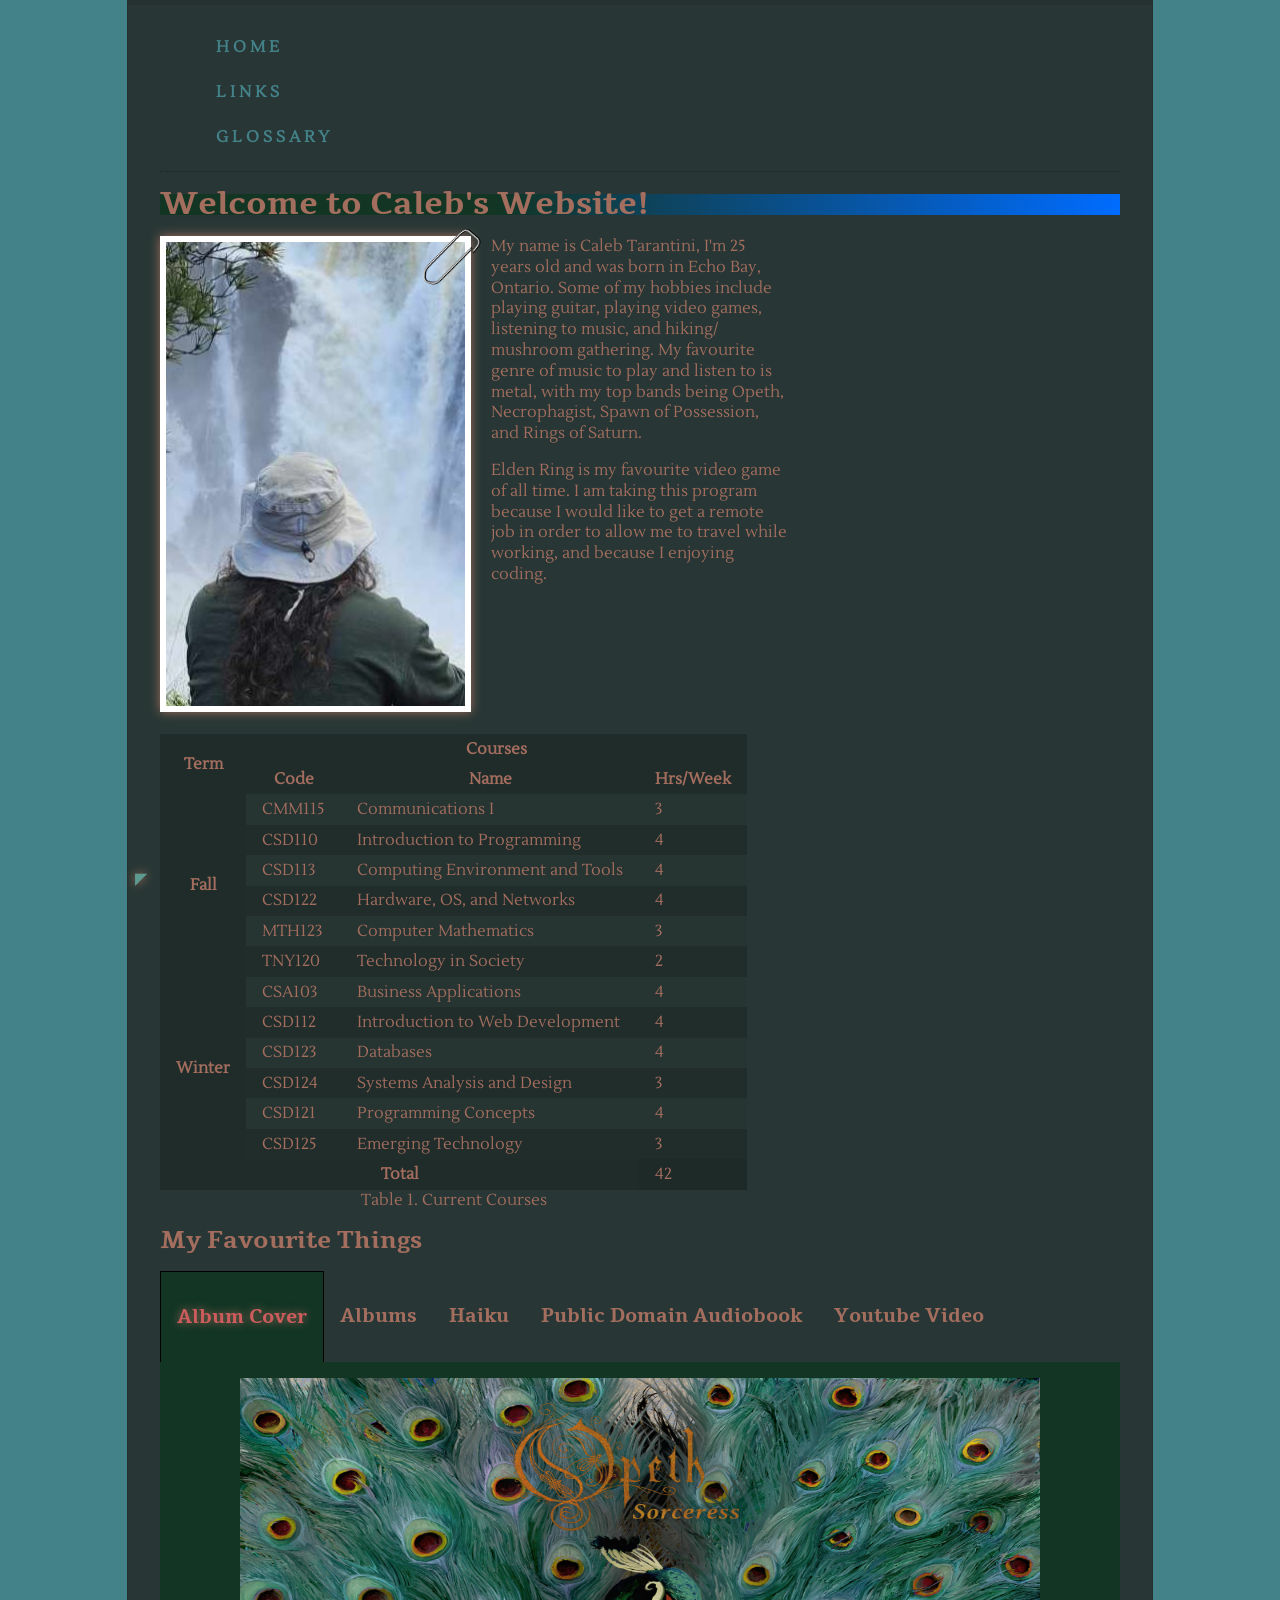
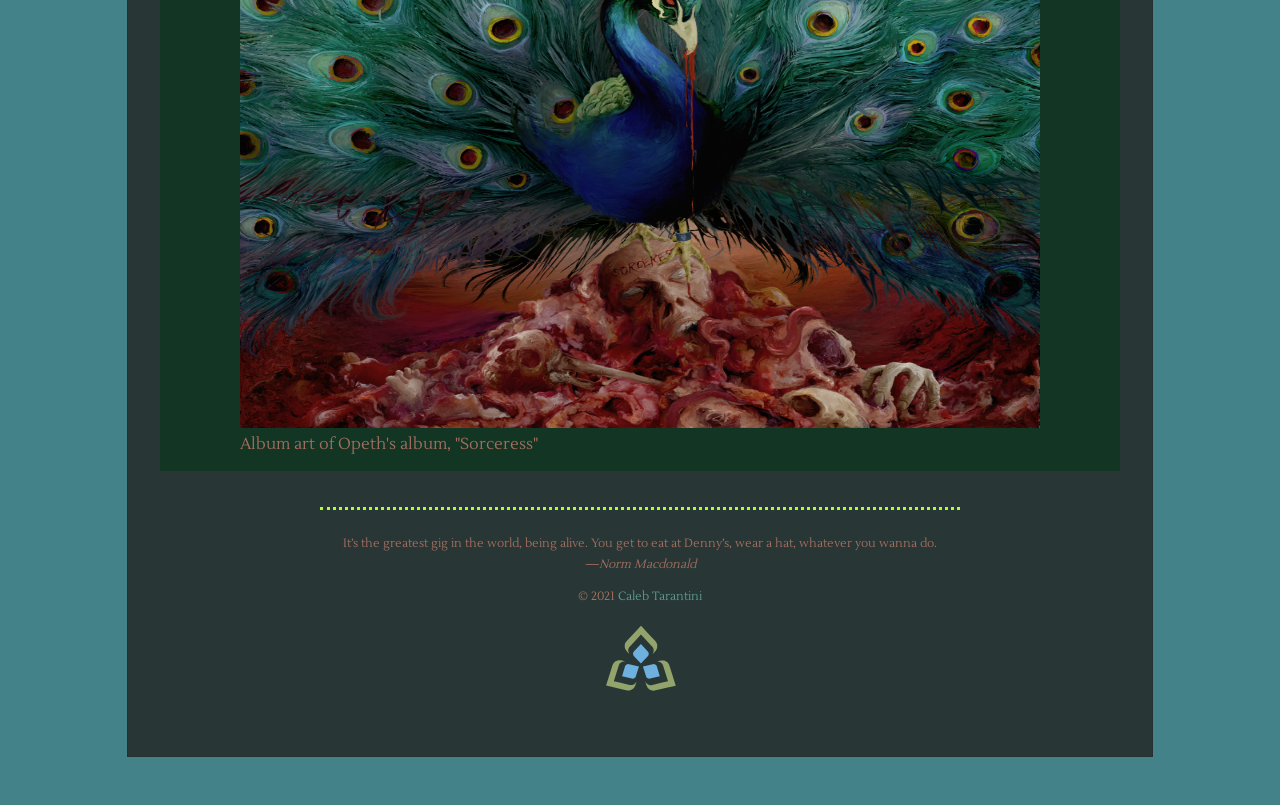
==== commit 442742ba: "Lab 7 complete" ====
--- a/site/index.html
+++ b/site/index.html
@@ -28,7 +28,7 @@
     <div class=width-wrap>
         <header id="top">
             <nav>
-                <ul>
+                <ul id="nav-list">
                     <li><a href="index.html">Home</a></li>
                     <li><a href="links.html">Links</a></li>
                     <li><a href="glossary.html">Glossary</a></li>
@@ -43,8 +43,8 @@
                 <a href="images/PictureOfMe.jpeg">
                     <img id="picture-of-me" src="images/150PThumbnail.jpeg" alt="Image of me at a waterfall 1"
                         sizes="(max-width:500px) 150px, 300px"
-                        srcset="images/150PThumbnail.jpeg 150w, images/300PThumbnail.jpeg 300w"
-                        alt="Image of me at a waterall 2">
+                        srcset="images/150PThumbnail.jpeg 150w, images/300PThumbnail.jpeg 300w">
+                    <img class="paperclip" src="images/paperclip.png" alt="Paperclip">
                 </a>
 
                 <p>My name is Caleb Tarantini, I'm 25 years old and was born in Echo Bay, Ontario.
@@ -152,60 +152,90 @@
                     </table>
                 </div>
             </div>
+
             <h2>My Favourite Things</h2>
 
-            <figure>
-                <a href="https://www.opeth.com/releases/albums">
-                    <img src="images/logo.jpg" alt="Sorceress album by Opeth" style="width:800px;height:650px" />
-                </a>
-                <figcaption>
-                    Album art of Opeth's album, "Sorceress"
-                </figcaption>
-            </figure>
-
-            <h3>Favourite Albums</h3>
-
-            <ol>
-                <li>Still Life - Opeth</li>
-                <li>Sorceress - Opeth</li>
-                <li>Dirt - Alice in Chains</li>
-            </ol>
-
-            <h3>Haiku</h3>
-
-            <p>
-                Losing its name<br />
-                A river<br />
-                Enters the sea<br />
-                <cite>
-                    by
-                    <span class="author">
-                        John Sandbach
-                    </span>
-                </cite>
-            </p>
-
-            <h3>Public Domain Audiobook</h3>
-
-            <audio
-                src="https://ia600209.us.archive.org/11/items/adventures_sherlock_holmes_rg_librivox/adventuresholmes_01_doyle.mp3"
-                controls>
-                <a
-                    href="https://ia600209.us.archive.org/11/items/adventures_sherlock_holmes_rg_librivox/adventuresholmes_01_doyle.mp3">Adventures
-                    of Sherlock Holmes-Download</a>
-            </audio>
-
-            <h3>Youtube Video</h3>
-
-
-            <iframe id="swampletics" width="560" height="315"
-                src="https://www.youtube.com/embed/O9wG5jGP32M?si=hKpBeuLl8uztih8H" title="YouTube video player"
-                frameborder="0"
-                allow="accelerometer; autoplay; clipboard-write; encrypted-media; gyroscope; picture-in-picture; web-share"
-                referrerpolicy="strict-origin-when-cross-origin" allowfullscreen>
-            </iframe>
-
-
+            <div class="favourites">
+
+                <input type="radio" name="favourite_radio_buttons" value="album_cover" id="album_cover" checked>
+                <label for="album_cover">
+                    <h3>Album Cover</h3>
+                </label>
+
+                <div>
+                    <figure>
+                        <a href="https://www.opeth.com/releases/albums">
+                            <img src="images/logo.jpg" alt="Sorceress album by Opeth"
+                                style="width:800px;height:650px" />
+                        </a>
+                        <figcaption>
+                            Album art of Opeth's album, "Sorceress"
+                        </figcaption>
+                    </figure>
+                </div>
+
+                <input type="radio" name="favourite_radio_buttons" value="favourite_albums" id="favourite_albums">
+                <label for="favourite_albums">
+                    <h3>Albums</h3>
+                </label>
+
+                <div>
+                    <ol>
+                        <li>Still Life - Opeth</li>
+                        <li>Sorceress - Opeth</li>
+                        <li>Dirt - Alice in Chains</li>
+                    </ol>
+                </div>
+
+                <input type="radio" name="favourite_radio_buttons" value="haiku" id="haiku">
+                <label for="haiku">
+                    <h3>Haiku</h3>
+                </label>
+
+                <div>
+                    <p>
+                        Losing its name<br />
+                        A river<br />
+                        Enters the sea<br />
+                        <cite>
+                            by
+                            <span class="author">
+                                John Sandbach
+                            </span>
+                        </cite>
+                    </p>
+                </div>
+
+                <input type="radio" name="favourite_radio_buttons" value="favourite_book" id="favourite_book">
+                <label for="favourite_book">
+                    <h3>Public Domain Audiobook</h3>
+                </label>
+
+                <div>
+                    <audio
+                        src="https://ia600209.us.archive.org/11/items/adventures_sherlock_holmes_rg_librivox/adventuresholmes_01_doyle.mp3"
+                        controls>
+                        <a
+                            href="https://ia600209.us.archive.org/11/items/adventures_sherlock_holmes_rg_librivox/adventuresholmes_01_doyle.mp3">Adventures
+                            of Sherlock Holmes-Download</a>
+                    </audio>
+                </div>
+
+                <input type="radio" name="favourite_radio_buttons" value="favourite_video" id="favourite_video">
+                <label for="favourite_video">
+                    <h3>Youtube Video</h3>
+                </label>
+
+                <div>
+                    <iframe id="swampletics" width="560" height="315"
+                        src="https://www.youtube.com/embed/O9wG5jGP32M?si=hKpBeuLl8uztih8H" title="YouTube video player"
+                        frameborder="0"
+                        allow="accelerometer; autoplay; clipboard-write; encrypted-media; gyroscope; picture-in-picture; web-share"
+                        referrerpolicy="strict-origin-when-cross-origin" allowfullscreen>
+                    </iframe>
+                </div>
+
+            </div>
         </main>
 
         <footer>
@@ -222,8 +252,7 @@
             <picture>
                 <source type="image/svg+xml" srcset="images/sc-logo/sc-logo.svg">
                 <img src="images/sc-logo/sc-logo.png" width="75" alt="Sault College logo 2"
-                    srcset="images/sc-logo/sc-logo.png, images/sc-logo/sc-logo_105.png 1.5x, images/sc-logo/sc-logo_140.png 2x"
-                    alt="Sault College logo 3">
+                    srcset="images/sc-logo/sc-logo.png, images/sc-logo/sc-logo_105.png 1.5x, images/sc-logo/sc-logo_140.png 2x">
             </picture>
 
         </footer>
--- a/site/styles/main.css
+++ b/site/styles/main.css
@@ -8,19 +8,25 @@
     margin-right: -2em;
 }
 
+#top ul,
+ol {
+    list-style-type: none;
+}
+
 #top nav {
     border-bottom: 1px dotted rgba(0, 0, 0, 0.3);
     margin-left: 2em;
     margin-right: 2em;
 }
 
-#top nav ul {
+#av-list {
     margin: 0;
     padding: 0;
+    display: flex;
 }
 
 #top nav ul li {
-    display: inline;
+    justify-content: center;
 }
 
 #top nav a {
@@ -199,6 +205,7 @@
     padding: 2%;
     background-color: white;
     box-shadow: #A46E5F 0px 0px 10px;
+    position: relative;
 }
 
 footer {
@@ -209,4 +216,80 @@
 #back-to-top {
     text-shadow: #A46E5F 0px 0px 10px;
     text-decoration: none;
+    position: sticky;
+    bottom: 10px;
+    margin-left: -25px;
+    display: inline-block;
+}
+
+#back-to-top:hover {
+    rotate: 45deg;
+}
+
+.favourites {
+    display: flex;
+    flex-wrap: wrap;
+}
+
+.favourites label+div {
+    display: none;
+    width: 100%;
+}
+
+.favourites input[type="radio"]:checked+label {
+    background-color: rgba(18, 53, 36, 1);
+    color: indianred;
+    font-weight: bold;
+    text-shadow: #A46E5F 0px 0px 10px;
+    border-left: black 1px solid;
+    border-right: black 1px solid;
+    border-top: black 1px solid;
+}
+
+.favourites input[type="radio"]:checked+label+div {
+    display: flex;
+    justify-content: center;
+    background-color: rgba(18, 53, 36, 1);
+}
+
+.favourites input[type="radio"] {
+    display: none;
+}
+
+.favourites label {
+    order: -1;
+    padding: 1em;
+}
+
+.gallery img {
+    display: block;
+    width: 100%;
+    height: 100%;
+    object-fit: cover;
+}
+
+.gallery .row-span-2 {
+    grid-row: span 2;
+}
+
+.gallery .col-span-2 {
+    grid-column: span 2;
+}
+
+.gallery a:hover {
+    scale: 1.1;
+}
+
+.bio a {
+    display: block;
+    position: relative;
+}
+
+.paperclip {
+    background: none;
+    box-shadow: none;
+    width: 20%;
+    position: absolute;
+    top: -0.5em;
+    right: -1.4em;
 }
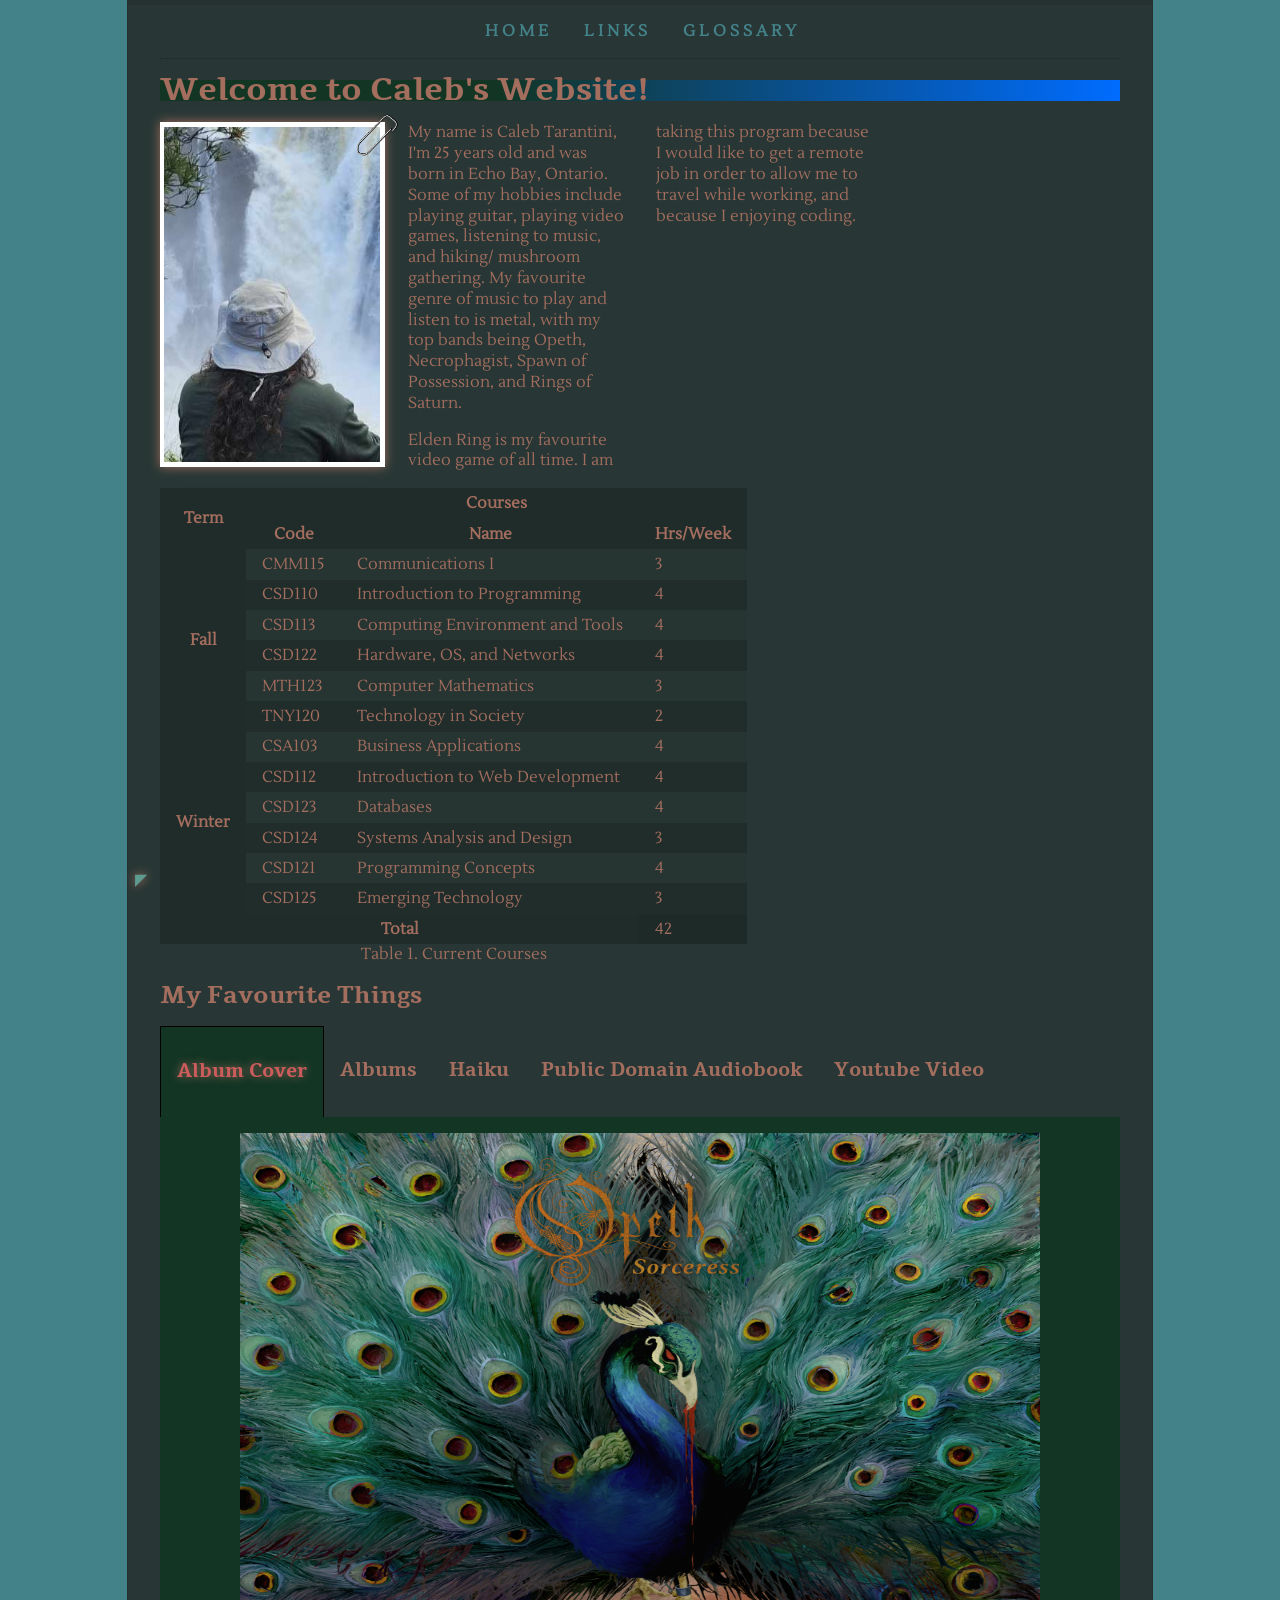
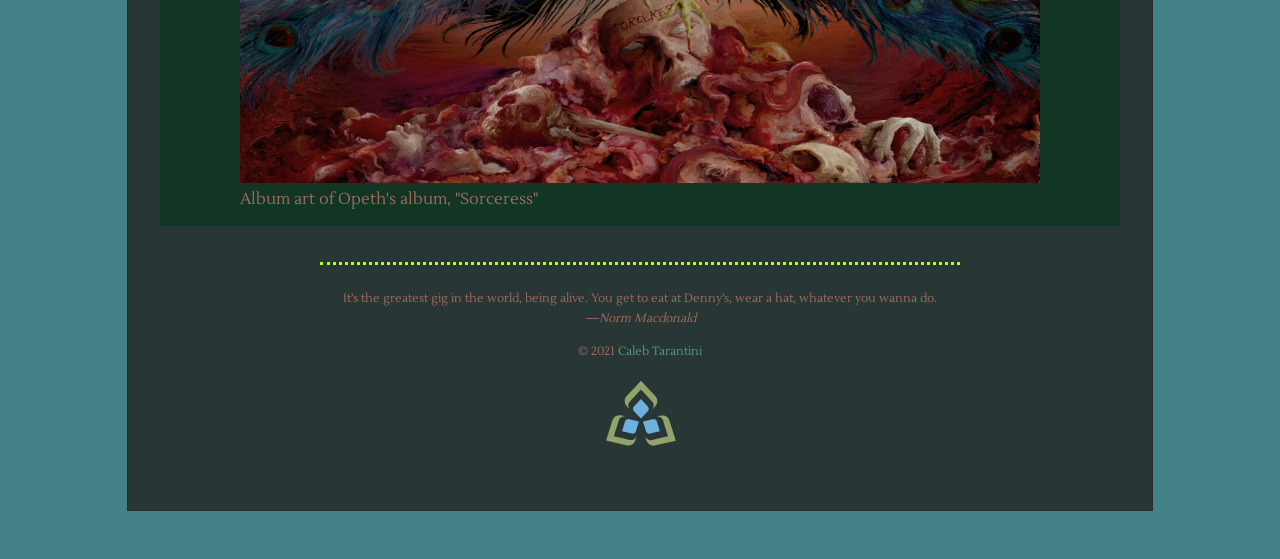
==== commit 47cc18d3: "Lab 8 complete" ====
--- a/site/index.html
+++ b/site/index.html
@@ -6,6 +6,7 @@
     <meta charset="utf-8">
     <meta name="author" content="Caleb Tarantini">
     <meta name="description" content="This is a webpage I designed showing some of my favourite things.">
+    <meta name="viewport" content="width=device-width, initial-scale=1">
     <title>CSD112</title>
     <link rel="icon" type="image/png" href="my-favicon/favicon-96x96.png" sizes="96x96" />
     <link rel="icon" type="image/svg+xml" href="my-favicon/favicon.svg" />
@@ -28,6 +29,8 @@
     <div class=width-wrap>
         <header id="top">
             <nav>
+                <input type="checkbox" id="menu-toggle">
+                <label for="menu-toggle" class="sandwich-icon"></label>
                 <ul id="nav-list">
                     <li><a href="index.html">Home</a></li>
                     <li><a href="links.html">Links</a></li>
@@ -40,7 +43,7 @@
 
             <h1>Welcome to Caleb's Website!</h1>
             <div class=bio>
-                <a href="images/PictureOfMe.jpeg">
+                <a id=pic-of-me-hyperlink href="images/PictureOfMe.jpeg">
                     <img id="picture-of-me" src="images/150PThumbnail.jpeg" alt="Image of me at a waterfall 1"
                         sizes="(max-width:500px) 150px, 300px"
                         srcset="images/150PThumbnail.jpeg 150w, images/300PThumbnail.jpeg 300w">
--- a/site/styles/main.css
+++ b/site/styles/main.css
@@ -8,6 +8,10 @@
     margin-right: -2em;
 }
 
+#top ul {
+    padding-left: 5px;
+}
+
 #top ul,
 ol {
     list-style-type: none;
@@ -19,19 +23,13 @@
     margin-right: 2em;
 }
 
-#av-list {
-    margin: 0;
-    padding: 0;
+#nav-list {
     display: flex;
-}
-
-#top nav ul li {
     justify-content: center;
 }
 
 #top nav a {
     border-top: 4px solid transparent;
-    display: inline-block;
     padding: 1em;
     padding-bottom: 0.5em;
     margin-top: -4px;
@@ -39,6 +37,7 @@
     text-decoration: none;
     text-transform: uppercase;
     letter-spacing: 4px;
+
 }
 
 #top nav a:hover {
@@ -186,7 +185,7 @@
 }
 
 .bio {
-    column-count: 3;
+    column-width: 13em;
     column-gap: 2em;
 }
 
@@ -224,6 +223,7 @@
 
 #back-to-top:hover {
     rotate: 45deg;
+    transition: 200ms;
 }
 
 .favourites {
@@ -261,6 +261,10 @@
     padding: 1em;
 }
 
+.gallery {
+    grid-template-columns: repeat(auto-fill, minmax(180px, 1fr));
+}
+
 .gallery img {
     display: block;
     width: 100%;
@@ -278,11 +282,16 @@
 
 .gallery a:hover {
     scale: 1.1;
+    transition: 200ms;
 }
 
 .bio a {
     display: block;
     position: relative;
+}
+
+.bio #pick-of-me-hyperlink {
+    display: inline-block;
 }
 
 .paperclip {
@@ -292,4 +301,145 @@
     position: absolute;
     top: -0.5em;
     right: -1.4em;
+}
+
+@media screen and (max-width:450px) {
+    .col-span-2 {
+        grid-column: span 1;
+    }
+}
+
+@media screen and (max-width:663px) {
+
+    #course-table thead,
+    tfoot,
+    th {
+        display: none;
+    }
+
+    #course-table td {
+        display: block;
+        padding-top: 0;
+        padding-bottom: 0;
+        padding-left: 1em;
+        padding-right: 1em;
+    }
+
+    #course-table {
+        caption-side: top;
+    }
+
+    #course-table tr td:first-of-type {
+        padding-top: 0.3em;
+        font-weight: bold;
+    }
+
+    #course-table tr td:last-of-type {
+        padding-bottom: 0.3em;
+        font-style: italic;
+        font-size: 0.8em;
+    }
+
+    #course-table tr td:last-of-type::after {
+        content: " hrs/wk";
+    }
+}
+
+@media screen and (max-width: 800px) {
+    .favourites {
+        flex-direction: column;
+    }
+
+    .favourites>label {
+        order: 0;
+    }
+
+    .favourites input[type="radio"]:checked+label+div {
+
+        border-left: black 1px solid;
+        border-right: black 1px solid;
+        border-bottom: black 1px solid;
+    }
+}
+
+@media screen and (max-width: 660px) {
+    #nav-list {
+        flex-direction: column;
+        align-items: center;
+        height: 0;
+        overflow: hidden;
+    }
+
+    #top nav li {
+        padding-top: 0.5em;
+        border-top: none;
+    }
+
+    #top nav a:hover {
+        border-top: none;
+        text-decoration: underline;
+    }
+
+    #menu-toggle:checked+.sandwich-icon+#nav-list {
+        height: 100px;
+        transition: 200ms;
+    }
+
+    #menu-toggle:checked+.sandwich-icon::after {
+        rotate: 45deg;
+        transition: 200ms;
+        position: absolute;
+        top: 5px;
+    }
+
+    #menu-toggle:checked+.sandwich-icon::before {
+        rotate: -45deg;
+        transition: 200ms;
+    }
+
+    #menu-toggle:checked+.sandwich-icon {
+        border-top: transparent;
+    }
+
+}
+
+#menu-toggle {
+    display: none;
+}
+
+.sandwich-icon {
+    display: none;
+}
+
+@media screen and (max-width: 660px) {
+    .sandwich-icon {
+        display: block;
+        width: 40px;
+        height: 25px;
+        border-top: 5px solid #A46E5F;
+        cursor: pointer;
+        margin-top: 1em;
+        margin-bottom: 1em;
+        margin-left: auto;
+        margin-right: auto;
+        position: relative;
+    }
+
+    .sandwich-icon::after,
+    .sandwich-icon::before {
+        content: "";
+        display: block;
+        width: 40px;
+        border-top: 5px solid #A46E5F;
+        position: absolute;
+    }
+
+    .sandwich-icon::before {
+        top: 5px;
+    }
+
+    .sandwich-icon::after {
+        top: 15px;
+    }
+
 }
